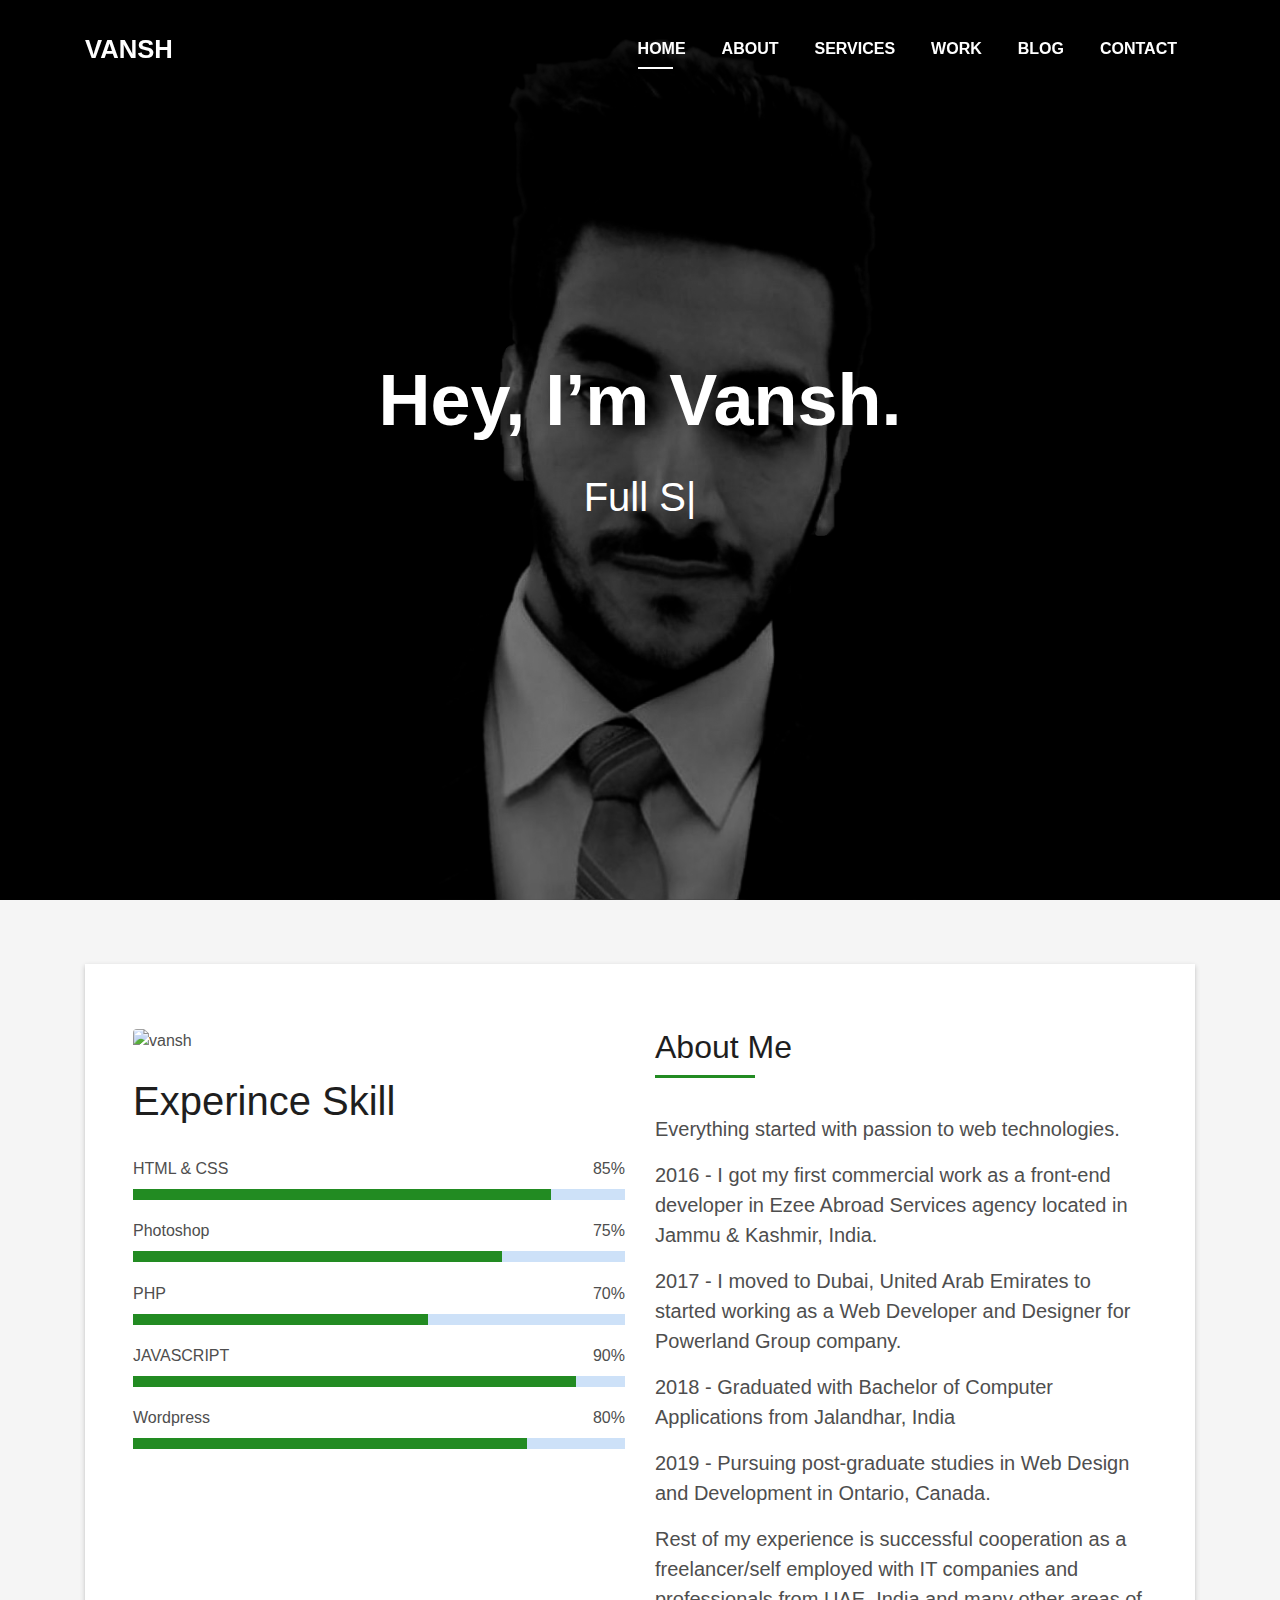
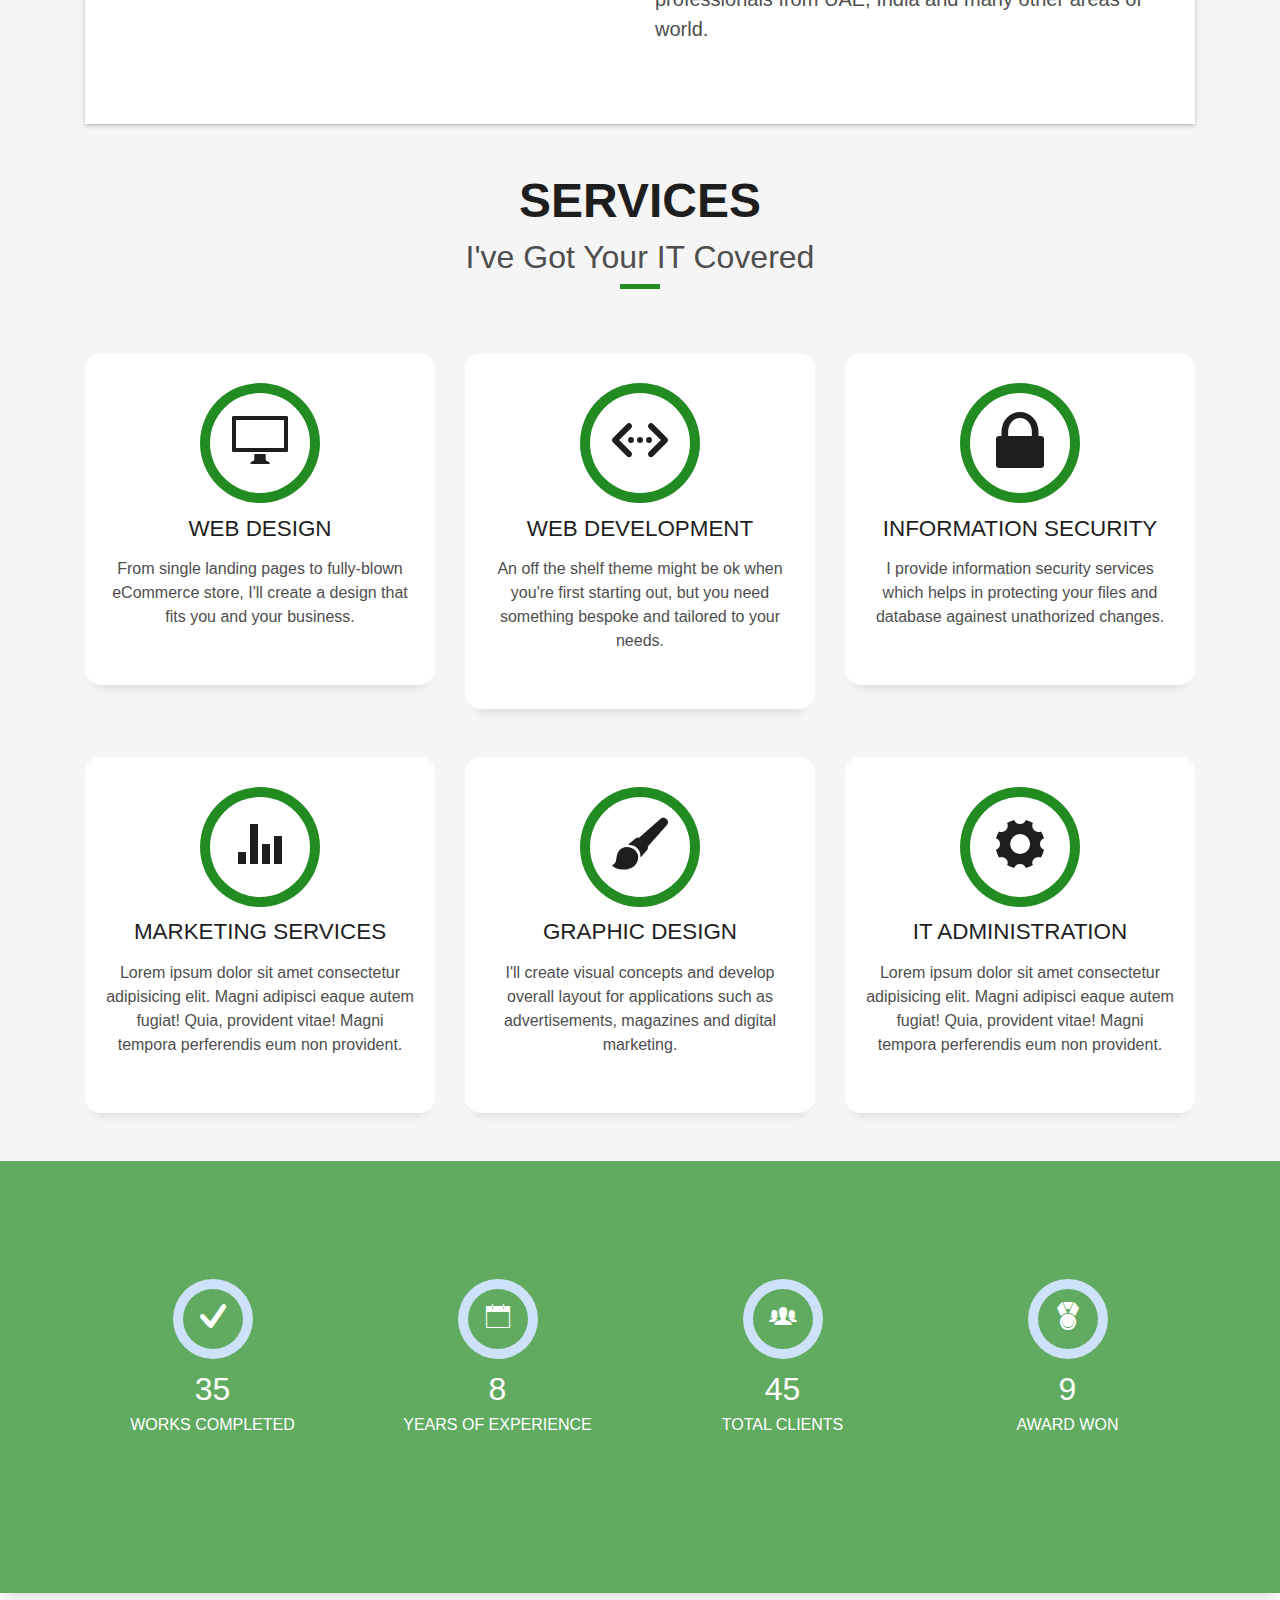
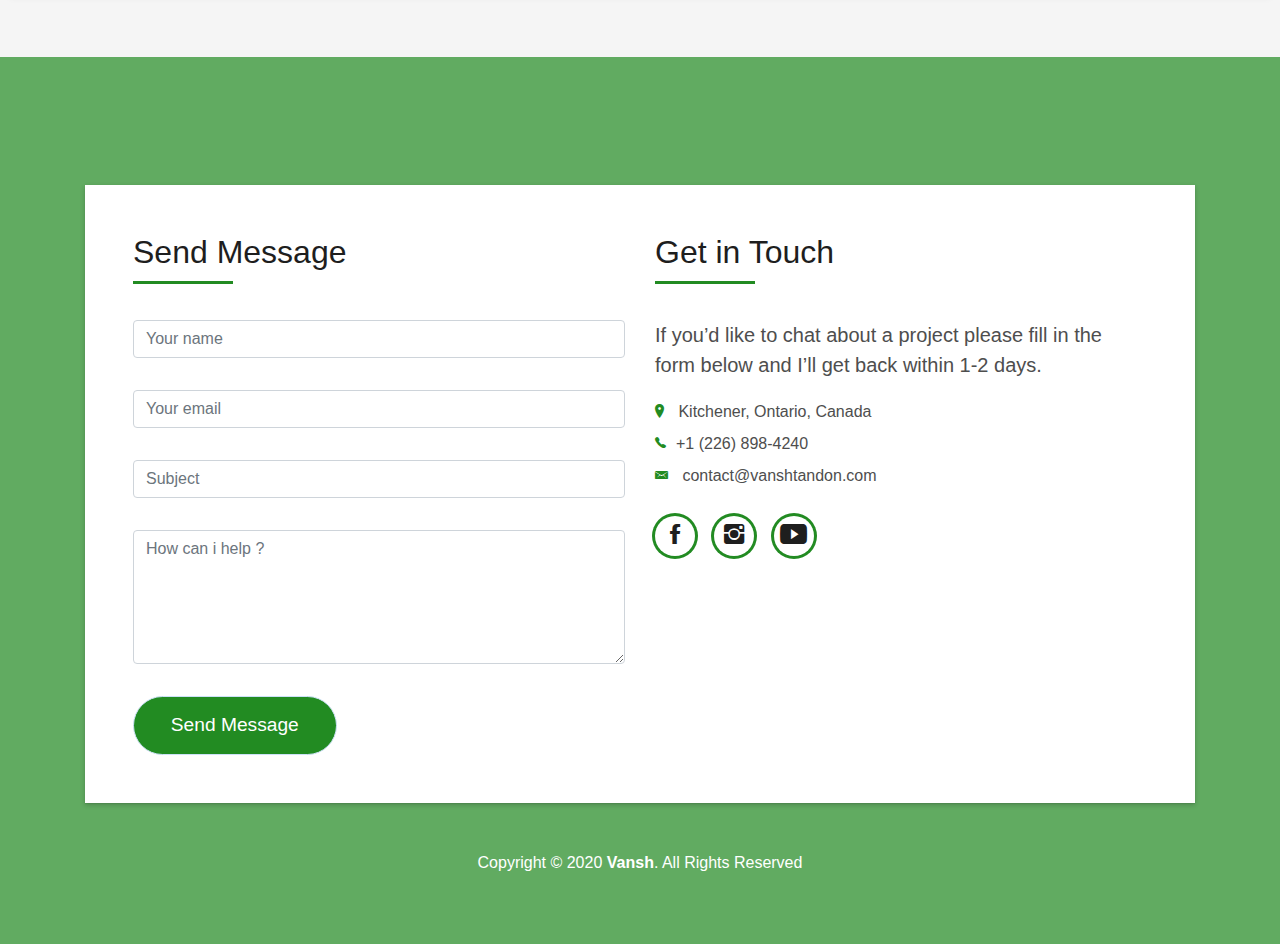
==== index.html @ 5c6cb2f4 "Update index.html" ====
<!DOCTYPE html>
<html lang="en">
<head>
    <meta charset="utf-8">
    <title>Vansh - Full Stack Web Developer</title>
    <meta content="width=device-width, initial-scale=1.0" name="viewport">
	<meta name="author" content="Vansh">
    <meta name="description" content="Official Website of Full Stack Web Developer and Designer Vansh, an IT Professional and Cyber Security Expert." />
	<meta name="keywords" content="Vansh, Web Developer, Web Designer, Digital Marketing Expert, Cyber Security Expert"/>

    <link href="img/favicon.png" rel="icon">
    <link href="img/apple-touch-icon.png" rel="apple-touch-icon">
    <link href="lib/bootstrap/css/bootstrap.min.css" rel="stylesheet">
    <link href="lib/font-awesome/css/font-awesome.min.css" rel="stylesheet">
    <link href="lib/animate/animate.min.css" rel="stylesheet">
    <link href="lib/ionicons/css/ionicons.min.css" rel="stylesheet">
    <link href="lib/owlcarousel/assets/owl.carousel.min.css" rel="stylesheet">
    <link href="lib/lightbox/css/lightbox.min.css" rel="stylesheet">
    <link href="css/style.css" rel="stylesheet">
</head>


<body id="page-top">
    <nav class="navbar navbar-b navbar-trans navbar-expand-md fixed-top" id="mainNav">
        <div class="container">
            <a class="navbar-brand js-scroll" href="#page-top">VANSH</a>
            <button class="navbar-toggler collapsed" type="button" data-toggle="collapse" data-target="#navbarDefault" aria-controls="navbarDefault" aria-expanded="false" aria-label="Toggle navigation">
                <span></span>
                <span></span>
                <span></span>
            </button>
            <div class="navbar-collapse collapse justify-content-end" id="navbarDefault">
                <ul class="navbar-nav">
                    <li class="nav-item">
                        <a class="nav-link js-scroll active" href="#home">Home</a>
                    </li>
                    <li class="nav-item">
                        <a class="nav-link js-scroll" href="#about">About</a>
                    </li>
                    <li class="nav-item">
                        <a class="nav-link js-scroll" href="#service">Services</a>
                    </li>
                    <li class="nav-item">
                        <a class="nav-link js-scroll" href="#work">Work</a>
                    </li>
                    <li class="nav-item">
                        <a class="nav-link js-scroll" href="#blog">Blog</a>
                    </li>
                    <li class="nav-item">
                        <a class="nav-link js-scroll" href="#contact">Contact</a>
                    </li>
                </ul>
            </div>
        </div>
    </nav>

    <div id="home" class="intro route bg-image" style="background-image: url(img/vansh.jpg)" alt="vansh full stack web developer">
        <div class="overlay-itro"></div>
        <div class="intro-content display-table">
            <div class="table-cell">
                <div class="container">
                    <h1 class="intro-title mb-4">Hey, I’m Vansh.</h1>
                    <p class="intro-subtitle"><span class="text-slider-items">Full Stack Web Developer, Designer,IT Professional,Cyber Security Expert</span><strong class="text-slider"></strong></p>
                </div>
            </div>
        </div>
    </div>
	
    <section id="about" class="about-mf sect-pt4 route">
        <div class="container">
            <div class="row">
                <div class="col-sm-12">
                    <div class="box-shadow-full">
                        <div class="row">
                            <div class="col-md-6">
                                <div class="skill-mf">
                                    <img src="img/vansh.jpeg" class="img-fluid rounded b-shadow-a" alt="vansh">
                                    <br><br>
                                    <h1>Experince Skill</h1><br>
                                    <span>HTML & CSS</span> <span class="pull-right">85%</span>
                                    <div class="progress">
                                        <div class="progress-bar" role="progressbar" style="width: 85%;" aria-valuenow="85" aria-valuemin="0" aria-valuemax="100"></div>
                                    </div>
                                    <span>Photoshop</span> <span class="pull-right">75%</span>
                                    <div class="progress">
                                        <div class="progress-bar" role="progressbar" style="width: 75%" aria-valuenow="75" aria-valuemin="0" aria-valuemax="100"></div>
                                    </div>
                                    <span>PHP</span> <span class="pull-right">70%</span>
                                    <div class="progress">
                                        <div class="progress-bar" role="progressbar" style="width: 60%" aria-valuenow="50" aria-valuemin="0" aria-valuemax="100"></div>
                                    </div>
                                    <span>JAVASCRIPT</span> <span class="pull-right">90%</span>
                                    <div class="progress">
                                        <div class="progress-bar" role="progressbar" style="width: 90%" aria-valuenow="90" aria-valuemin="0" aria-valuemax="100"></div>
                                    </div>
                                    <span>Wordpress</span> <span class="pull-right">80%</span>
                                    <div class="progress">
                                        <div class="progress-bar" role="progressbar" style="width: 80%;" aria-valuenow="85" aria-valuemin="0" aria-valuemax="100"></div>
                                    </div>
                                </div>
                            </div>
                            <div class="col-md-6">
                                <div class="about-me pt-4 pt-md-0">
                                    <div class="title-box-2">
                                        <h1 class="title-left">
                                            About Me
                                        </h1>
                                    </div>
                                    <p class="lead">
                                        Everything started with passion to web technologies.
                                    </p>
                                    <p class="lead">
                                        2016 - I got my first commercial work as a front-end developer in Ezee Abroad Services agency located in Jammu & Kashmir, India.
                                    </p>
                                    <p class="lead">
                                        2017 - I moved to Dubai, United Arab Emirates to started working as a Web Developer and Designer for Powerland Group company.
                                    </p>
                                    <p class="lead">
                                        2018 - Graduated with Bachelor of Computer Applications from Jalandhar, India
                                    </p>
                                    <p class="lead">
                                        2019 - Pursuing post-graduate studies in Web Design and Development in Ontario, Canada.
                                    </p>
                                    <p class="lead">
                                        Rest of my experience is successful cooperation as a freelancer/self employed with IT companies and professionals from UAE, India and many other areas of world.
                                    </p>
                                </div>
                            </div>
                        </div>
                    </div>
                </div>
            </div>
        </div>
    </section>

    <section id="service" class="services-mf route">
        <div class="container">
            <div class="row">
                <div class="col-sm-12">
                    <div class="title-box text-center">
                        <h1 class="title-a">
                            Services
                        </h1>
                        <h2 class="subtitle-a">
                            I've Got Your IT Covered
                        </h2>
                        <div class="line-mf"></div>
                    </div>
                </div>
            </div>
            <div class="row">
                <div class="col-md-4">
                    <div class="service-box">
                        <div class="service-ico">
                            <span class="ico-circle"><i class="ion-monitor"></i></span>
                        </div>
                        <div class="service-content">
                            <h1 class="s-title">Web Design</h1>
                            <p class="s-description text-center">
                                From single landing pages to fully-blown eCommerce store, I'll create a design that fits you and your business.
                            </p>
                        </div>
                    </div>
                </div>
                <div class="col-md-4">
                    <div class="service-box">
                        <div class="service-ico">
                            <span class="ico-circle"><i class="ion-code-working"></i></span>
                        </div>
                        <div class="service-content">
                            <h1 class="s-title">Web Development</h1>
                            <p class="s-description text-center">
                                An off the shelf theme might be ok when you're first starting out, but you need something bespoke and tailored to your needs.
                            </p>
                        </div>
                    </div>
                </div>
                <div class="col-md-4">
                    <div class="service-box">
                        <div class="service-ico">
                            <span class="ico-circle"><i class="ion-locked"></i></span>
                        </div>
                        <div class="service-content">
                            <h1 class="s-title">Information Security</h1>
                            <p class="s-description text-center">
                                I provide information security services which helps in
                                protecting your files and database againest unathorized changes.
                            </p>
                        </div>
                    </div>
                </div>
                <div class="col-md-4">
                    <div class="service-box">
                        <div class="service-ico">
                            <span class="ico-circle"><i class="ion-stats-bars"></i></span>
                        </div>
                        <div class="service-content">
                            <h1 class="s-title">Marketing Services</h1>
                            <p class="s-description text-center">
                                Lorem ipsum dolor sit amet consectetur adipisicing elit. Magni adipisci eaque autem fugiat! Quia,
                                provident vitae! Magni
                                tempora perferendis eum non provident.
                            </p>
                        </div>
                    </div>
                </div>
                <div class="col-md-4">
                    <div class="service-box">
                        <div class="service-ico">
                            <span class="ico-circle"><i class="ion-paintbrush"></i></span>
                        </div>
                        <div class="service-content">
                            <h1 class="s-title">Graphic Design</h1>
                            <p class="s-description text-center">
                                I'll create visual concepts and develop overall layout for applications such as advertisements, magazines and digital marketing.
                            </p>
                        </div>
                    </div>
                </div>
                <div class="col-md-4">
                    <div class="service-box">
                        <div class="service-ico">
                            <span class="ico-circle"><i class="ion-ios-gear"></i></span>
                        </div>
                        <div class="service-content">
                            <h1 class="s-title">It Administration</h1>
                            <p class="s-description text-center">
                                Lorem ipsum dolor sit amet consectetur adipisicing elit. Magni adipisci eaque autem fugiat! Quia,
                                provident vitae! Magni
                                tempora perferendis eum non provident.
                            </p>
                        </div>
                    </div>
                </div>
            </div>
        </div>
    </section>

    <div class="section-counter paralax-mf bg-image" style="background-image: url(img/counters-bg.jpg)">
        <div class="overlay-mf"></div>
        <div class="container">
            <div class="row">
                <div class="col-sm-3 col-lg-3">
                    <div class="counter-box">
                        <div class="counter-ico">
                            <span class="ico-circle"><i class="ion-checkmark-round"></i></span>
                        </div>
                        <div class="counter-num">
                            <p class="counter">35</p>
                            <span class="counter-text">WORKS COMPLETED</span>
                        </div>
                    </div>
                </div>
                <div class="col-sm-3 col-lg-3">
                    <div class="counter-box pt-4 pt-md-0">
                        <div class="counter-ico">
                            <span class="ico-circle"><i class="ion-ios-calendar-outline"></i></span>
                        </div>
                        <div class="counter-num">
                            <p class="counter">8</p>
                            <span class="counter-text">YEARS OF EXPERIENCE</span>
                        </div>
                    </div>
                </div>
                <div class="col-sm-3 col-lg-3">
                    <div class="counter-box pt-4 pt-md-0">
                        <div class="counter-ico">
                            <span class="ico-circle"><i class="ion-ios-people"></i></span>
                        </div>
                        <div class="counter-num">
                            <p class="counter">45</p>
                            <span class="counter-text">TOTAL CLIENTS</span>
                        </div>
                    </div>
                </div>
                <div class="col-sm-3 col-lg-3">
                    <div class="counter-box pt-4 pt-md-0">
                        <div class="counter-ico">
                            <span class="ico-circle"><i class="ion-ribbon-a"></i></span>
                        </div>
                        <div class="counter-num">
                            <p class="counter">9</p>
                            <span class="counter-text">AWARD WON</span>
                        </div>
                    </div>
                </div>
            </div>
        </div>
    </div>

    <section class="paralax-mf footer-paralax bg-image sect-mt4 route" style="background-image: url(img/overlay-bg.jpg)">
        <div class="overlay-mf"></div>
        <div class="container">
            <div class="row">
                <div class="col-sm-12">
                    <div class="contact-mf">
                        <div id="contact" class="box-shadow-full">
                            <div class="row">
                                <div class="col-md-6">
                                    <div class="title-box-2">
                                        <h1 class="title-left">
                                            Send Message
                                        </h1>
                                    </div>
                                    <div>
                                        <form action="contact.php" method="post" role="form" class="">
                                            <div id="sendmessage">Your message has been sent. Thank you!</div>
                                            <div id="errormessage"></div>
                                            <div class="row">
                                                <div class="col-md-12 mb-3">
                                                    <div class="form-group">
                                                        <input type="text" name="name" class="form-control" id="name" placeholder="Your name" data-rule="minlen:4" data-msg="Please enter at least 4 chars" />
                                                        <div class="validation"></div>
                                                    </div>
                                                </div>
                                                <div class="col-md-12 mb-3">
                                                    <div class="form-group">
                                                        <input type="email" class="form-control" name="email" id="email" placeholder="Your email" data-rule="email" data-msg="Please enter a valid email" />
                                                        <div class="validation"></div>
                                                    </div>
                                                </div>
                                                <div class="col-md-12 mb-3">
                                                    <div class="form-group">
                                                        <input type="text" class="form-control" name="subject" id="subject" placeholder="Subject" data-rule="minlen:4" data-msg="Please enter at least 8 chars of subject" />
                                                        <div class="validation"></div>
                                                    </div>
                                                </div>
                                                <div class="col-md-12 mb-3">
                                                    <div class="form-group">
                                                        <textarea class="form-control" name="message" rows="5" data-rule="required" data-msg="Please write something for us" placeholder="How can i help ?"></textarea>
                                                        <div class="validation"></div>
                                                    </div>
                                                </div>
                                                <div class="col-md-12">
                                                    <button type="submit" class="button button-a button-big button-rouded">Send Message</button>
                                                </div>
                                            </div>
                                        </form>
                                    </div>
                                </div>
                                <div class="col-md-6">
                                    <div class="title-box-2 pt-4 pt-md-0">
                                        <h1 class="title-left">
                                            Get in Touch
                                        </h1>
                                    </div>
                                    <div class="more-info">
                                        <p class="lead">
                                            If you’d like to chat about a project please fill in the form below and I’ll get back within 1-2 days.
                                        </p>
                                        <ul class="list-ico">
                                            <li><span class="ion-ios-location"></span> Kitchener, Ontario, Canada</li>
                                            <li><span class="ion-ios-telephone"></span>+1 (226) 898-4240</li>
                                            <li><span class="ion-email"></span> contact@vanshtandon.com</li>
                                        </ul>
                                    </div>
                                    <div class="socials">
                                        <ul>
                                            <li><a href="https://www.facebook.com/connect.vansh/"><span class="ico-circle"><i class="ion-social-facebook"></i></span></a></li>
                                            <li><a href="https://www.instagram.com/vansh.tandon/"><span class="ico-circle"><i class="ion-social-instagram"></i></span></a></li>
                                            <li><a href="https://www.youtube.com/channel/UCE0ySFG8ogj8WNNTwVmXNNg"><span class="ico-circle"><i class="ion-social-youtube"></i></span></a></li>
                                        </ul>
                                    </div>
                                </div>
                            </div>
                        </div>
                    </div>
                </div>
            </div>
        </div>
        <footer>
            <div class="container">
                <div class="row">
                    <div class="col-sm-12">
                        <div class="copyright-box">
                            <p class="copyright">Copyright &copy; 2020 <strong>Vansh</strong>. All Rights Reserved</p>
                        </div>
                    </div>
                </div>
            </div>
        </footer>
    </section>

    <a href="#" class="back-to-top"><i class="fa fa-chevron-up"></i></a>
    <div id="preloader"></div>


    <script src="lib/jquery/jquery.min.js"></script>
    <script src="lib/jquery/jquery-migrate.min.js"></script>
    <script src="lib/popper/popper.min.js"></script>
    <script src="lib/bootstrap/js/bootstrap.min.js"></script>
    <script src="lib/easing/easing.min.js"></script>
    <script src="lib/counterup/jquery.waypoints.min.js"></script>
    <script src="lib/counterup/jquery.counterup.js"></script>
    <script src="lib/owlcarousel/owl.carousel.min.js"></script>
    <script src="lib/lightbox/js/lightbox.min.js"></script>
    <script src="lib/typed/typed.min.js"></script>
    <script src="contactform/contactform.js"></script>
    <script src="js/main.js"></script>

</body>

</html>
---- css/style.css ----
/*
  Theme Name: DevFolio
  Theme URL: https://bootstrapmade.com/devfolio-bootstrap-portfolio-html-template/
  Author: BootstrapMade.com
  License: https://bootstrapmade.com/license/
*/

/*======================================
//--//-->   STYLES GENERALES
======================================*/

body {
  background-color: #f5f5f5;
  color: #4e4e4e;
}

h1,
h2,
h3,
h4,
h5,
h6 {
  color: #1e1e1e;
}

a {
  color: #1e1e1e;
  transition: all 0.5s ease-in-out;
}

a:hover {
  color: #228B22;
  text-decoration: none;
  transition: all 0.5s ease-in-out;
}

.p-r {
  position: relative;
}

.color-a {
  color: #228B22;
}

.color-d {
  color: #f5f5f5;
}

.color-text-a {
  color: #4e4e4e;
}

.box-shadow,
.paralax-mf,
.service-box,
.work-box,
.card-blog {
  box-shadow: 0 13px 8px -10px rgba(0, 0, 0, 0.1);
}

.box-shadow-a,
.button:hover {
  box-shadow: 0 0 0 4px #cde1f8;
}

.display-5 {
  font-size: 2.5rem;
  font-weight: 300;
  line-height: 1.1;
}

.display-6 {
  font-size: 2rem;
  font-weight: 300;
  line-height: 1.1;
}

.avatar {
  width: 32px;
  height: 32px;
  margin-right: 4px;
  overflow: hidden;
}

.bg-image {
  background-repeat: no-repeat;
  background-attachment: fixed;
  background-size: cover;
  background-position: center center;
}

.overlay-mf {
  background-color: #228B22;
}

.overlay-mf {
  position: absolute;
  top: 0;
  left: 0px;
  padding: 0;
  height: 100%;
  width: 100%;
  opacity: .7;
}

.paralax-mf {
  position: relative;
  padding: 8rem 0;
}

.display-table {
  width: 100%;
  height: 100%;
  display: table;
}

.table-cell {
  display: table-cell;
  vertical-align: middle;
}

/*--/ Sections /--*/

.sect-4 {
  padding: 4rem 0;
}

.sect-pt4 {
  padding-top: 4rem;
}

.sect-mt4 {
  margin-top: 4rem;
}

/*--/ Title s /--*/

.title-s {
  font-weight: 600;
  color: #1e1e1e;
  font-size: 1.1rem;
}

/*--/ Title A /--*/

.title-box {
  margin-bottom: 4rem;
}

.title-a {
  font-size: 3rem;
  font-weight: bold;
  text-transform: uppercase;
}

.subtitle-a {
  color: #4e4e4e;
}

.line-mf {
  width: 40px;
  height: 5px;
  background-color: #228B22;
  margin: 0 auto;
}

/*--/ Title Left /--*/

.title-box-2 {
  margin-bottom: 3rem;
}

.title-left {
  font-size: 2rem;
  position: relative;
}

.title-left:before {
  content: '';
  position: absolute;
  height: 3px;
  background-color: #228B22;
  width: 100px;
  bottom: -12px;
}

/*------/ Box /------*/

.box-pl2 {
  padding-left: 2rem;
}

.box-shadow-full {
  padding: 3rem 1.25rem;
  position: relative;
  background-color: #fff;
  margin-bottom: 3rem;
  z-index: 2;
  box-shadow: 0 1px 1px 0 rgba(0, 0, 0, 0.06), 0 2px 5px 0 rgba(0, 0, 0, 0.2);
}

/*------/ Socials /------*/

.socials {
  padding: 1.5rem 0;
}

.socials ul li {
  display: inline-block;
}

.socials .ico-circle {
  height: 40px;
  width: 40px;
  font-size: 1.7rem;
  border-radius: 50%;
  line-height: 1.4;
  margin: 0 15px 0 0;
  box-shadow: 0 0 0 3px #228B22;
  transition: all 500ms ease;
}

.socials .ico-circle:hover {
  background-color: #228B22;
  color: #fff;
  box-shadow: 0 0 0 3px #cde1f8;
  transition: all 500ms ease;
}

/*------/ Ul resect /------*/

.ul-resect,
.socials ul,
.list-ico,
.blog-wrapper .post-meta ul,
.box-comments .list-comments,
.widget-sidebar .list-sidebar,
.widget-tags ul {
  list-style: none;
  padding-left: 0;
  margin-bottom: 0;
}

.list-ico {
  line-height: 2;
}

.list-ico span {
  color: #228B22;
  margin-right: 10px;
}

/*------/ Ico Circle /------*/

.ico-circle {
  height: 100px;
  width: 100px;
  font-size: 2rem;
  border-radius: 50%;
  line-height: 1.55;
  margin: 0 auto;
  text-align: center;
  box-shadow: 0 0 0 10px #228B22;
  display: block;
}

/*------/ Owl Carousel /------*/

.owl-theme .owl-dots {
  text-align: center;
  margin-top: 18px;
}

.owl-theme .owl-dots .owl-dot {
  display: inline-block;
}

.owl-theme .owl-dots .owl-dot span {
  width: 18px;
  height: 7px;
  margin: 5px 5px;
  background: #cde1f8;
  border: 0px solid #cde1f8;
  display: block;
  transition: all 0.6s ease-in-out;
  cursor: pointer;
}

.owl-theme .owl-dots .owl-dot:hover span {
  background-color: #cde1f8;
}

.owl-theme .owl-dots .owl-dot.active span {
  background-color: #1B1B1B;
  width: 25px;
}

/*--/ Scrolltop s /--*/

.scrolltop-mf {
  position: relative;
  display: none;
}

.scrolltop-mf span {
  z-index: 999;
  position: fixed;
  width: 42px;
  height: 42px;
  background-color: #228B22;
  opacity: .7;
  font-size: 1.6rem;
  line-height: 1.5;
  text-align: center;
  color: #fff;
  top: auto;
  left: auto;
  right: 30px;
  bottom: 50px;
  cursor: pointer;
  border-radius: 50%;
}

/* Back to top button */

.back-to-top {
  position: fixed;
  display: none;
  background: #228B22;
  color: #fff;
  width: 44px;
  height: 44px;
  text-align: center;
  line-height: 1;
  font-size: 16px;
  border-radius: 50%;
  right: 15px;
  bottom: 15px;
  transition: background 0.5s;
  z-index: 11;
}

.back-to-top i {
  padding-top: 12px;
  color: #fff;
}

/* Prelaoder */

#preloader {
  position: fixed;
  top: 0;
  left: 0;
  right: 0;
  bottom: 0;
  z-index: 9999;
  overflow: hidden;
  background: #fff;
}

#preloader:before {
  content: "";
  position: fixed;
  top: calc(50% - 30px);
  left: calc(50% - 30px);
  border: 6px solid #f2f2f2;
  border-top: 6px solid #228B22;
  border-radius: 50%;
  width: 60px;
  height: 60px;
  -webkit-animation: animate-preloader 1s linear infinite;
  animation: animate-preloader 1s linear infinite;
}

@-webkit-keyframes animate-preloader {
  0% {
    -webkit-transform: rotate(0deg);
    transform: rotate(0deg);
  }

  100% {
    -webkit-transform: rotate(360deg);
    transform: rotate(360deg);
  }
}

@keyframes animate-preloader {
  0% {
    -webkit-transform: rotate(0deg);
    transform: rotate(0deg);
  }

  100% {
    -webkit-transform: rotate(360deg);
    transform: rotate(360deg);
  }
}

/*======================================
//--//-->   NAVBAR
======================================*/

.navbar-b {
  transition: all .5s ease-in-out;
  background-color: transparent;
  padding-top: 1.563rem;
  padding-bottom: 1.563rem;
}

.navbar-b.navbar-reduce {
  box-shadow: 0px 6px 9px 0px rgba(0, 0, 0, 0.06);
}

.navbar-b.navbar-trans .nav-item,
.navbar-b.navbar-reduce .nav-item {
  position: relative;
  padding-right: 10px;
  padding-left: 0;
}

.navbar-b.navbar-trans .nav-link,
.navbar-b.navbar-reduce .nav-link {
  color: #fff;
  text-transform: uppercase;
  font-weight: 600;
}

.navbar-b.navbar-trans .nav-link:before,
.navbar-b.navbar-reduce .nav-link:before {
  content: '';
  position: absolute;
  margin-left: 0px;
  width: 0%;
  bottom: 0;
  left: 0;
  height: 2px;
  transition: all 500ms ease;
}

.navbar-b.navbar-trans .nav-link:hover,
.navbar-b.navbar-reduce .nav-link:hover {
  color: #1B1B1B;
}

.navbar-b.navbar-trans .nav-link:hover:before,
.navbar-b.navbar-reduce .nav-link:hover:before {
  width: 35px;
}

.navbar-b.navbar-trans .show > .nav-link:before,
.navbar-b.navbar-trans .active > .nav-link:before,
.navbar-b.navbar-trans .nav-link.show:before,
.navbar-b.navbar-trans .nav-link.active:before,
.navbar-b.navbar-reduce .show > .nav-link:before,
.navbar-b.navbar-reduce .active > .nav-link:before,
.navbar-b.navbar-reduce .nav-link.show:before,
.navbar-b.navbar-reduce .nav-link.active:before {
  width: 35px;
}

.navbar-b.navbar-trans .nav-link:before {
  background-color: #fff;
}

.navbar-b.navbar-trans .nav-link:hover {
  color: #fff;
}

.navbar-b.navbar-trans .show > .nav-link,
.navbar-b.navbar-trans .active > .nav-link,
.navbar-b.navbar-trans .nav-link.show,
.navbar-b.navbar-trans .nav-link.active {
  color: #fff;
}

.navbar-b.navbar-reduce {
  transition: all .5s ease-in-out;
  background-color: #fff;
  padding-top: 15px;
  padding-bottom: 15px;
}

.navbar-b.navbar-reduce .nav-link {
  color: #228B22;
}

.navbar-b.navbar-reduce .nav-link:before {
  background-color: #228B22;
}

.navbar-b.navbar-reduce .nav-link:hover {
  color: #228B22;
}

.navbar-b.navbar-reduce .show > .nav-link,
.navbar-b.navbar-reduce .active > .nav-link,
.navbar-b.navbar-reduce .nav-link.show,
.navbar-b.navbar-reduce .nav-link.active {
  color: #228B22;
}

.navbar-b.navbar-reduce .navbar-brand {
  color: #228B22;
}

.navbar-b.navbar-reduce .navbar-toggler span {
  background-color: #1B1B1B;
}

.navbar-b .navbar-brand {
  color: #fff;
  font-size: 1.6rem;
  font-weight: 600;
}

.navbar-b .navbar-nav .dropdown-item.show .dropdown-menu,
.navbar-b .dropdown.show .dropdown-menu,
.navbar-b .dropdown-btn.show .dropdown-menu {
  -webkit-transform: translate3d(0px, 0px, 0px);
  transform: translate3d(0px, 0px, 0px);
  visibility: visible !important;
}

.navbar-b .dropdown-menu {
  margin: 1.12rem 0 0;
  border-radius: 0;
}

.navbar-b .dropdown-menu .dropdown-item {
  padding: .7rem 1.7rem;
  transition: all 500ms ease;
}

.navbar-b .dropdown-menu .dropdown-item:hover {
  background-color: #228B22;
  color: #fff;
  transition: all 500ms ease;
}

.navbar-b .dropdown-menu .dropdown-item.active {
  background-color: #228B22;
}

/*--/ Hamburger Navbar /--*/

.navbar-toggler {
  position: relative;
}

.navbar-toggler:focus,
.navbar-toggler:active {
  outline: 0;
}

.navbar-toggler span {
  display: block;
  background-color: #fff;
  height: 3px;
  width: 25px;
  margin-top: 4px;
  margin-bottom: 4px;
  -webkit-transform: rotate(0deg);
  transform: rotate(0deg);
  left: 0;
  opacity: 1;
}

.navbar-toggler span:nth-child(1),
.navbar-toggler span:nth-child(3) {
  transition: -webkit-transform .35s ease-in-out;
  transition: transform .35s ease-in-out;
  transition: transform .35s ease-in-out, -webkit-transform .35s ease-in-out;
}

.navbar-toggler:not(.collapsed) span:nth-child(1) {
  position: absolute;
  left: 12px;
  top: 10px;
  -webkit-transform: rotate(135deg);
  transform: rotate(135deg);
  opacity: 0.9;
}

.navbar-toggler:not(.collapsed) span:nth-child(2) {
  height: 12px;
  visibility: hidden;
  background-color: transparent;
}

.navbar-toggler:not(.collapsed) span:nth-child(3) {
  position: absolute;
  left: 12px;
  top: 10px;
  -webkit-transform: rotate(-135deg);
  transform: rotate(-135deg);
  opacity: 0.9;
}

/*======================================
//--//-->   INTRO
======================================*/

.intro {
  height: 100vh;
  position: relative;
  color: #fff;
}

.intro .intro-content {
  text-align: center;
  position: absolute;
}

.intro .overlay-itro {
  background-color: rgba(0, 0, 0, 0.6);
  position: absolute;
  top: 0;
  left: 0px;
  padding: 0;
  height: 100%;
  width: 100%;
  opacity: .9;
}

.intro .intro-title {
  color: #fff;
  font-weight: 600;
  font-size: 3rem;
}

.intro .intro-subtitle {
  font-size: 1.5rem;
  font-weight: 300;
}

.intro .text-slider-items {
  display: none;
}

.intro-single {
  height: 350px;
}

.intro-single .intro-content {
  margin-top: 30px;
}

.intro-single .intro-title {
  text-transform: uppercase;
  font-size: 3rem;
}

.intro-single .breadcrumb {
  background-color: transparent;
  color: #228B22;
}

.intro-single .breadcrumb .breadcrumb-item:before {
  color: #cde1f8;
}

.intro-single .breadcrumb .breadcrumb-item.active {
  color: #cde1f8;
}

.intro-single .breadcrumb a {
  color: #fff;
}

/*======================================
//--//-->   ABOUT
======================================*/

.about-mf .box-shadow-full {
  padding-top: 4rem;
  padding-bottom: 4rem;
}

.about-mf .about-img {
  margin-bottom: 2rem;
}

.about-mf .about-img img {
  margin-left: 10px;
}

.skill-mf span {
  color: #4e4e4e;
}

.skill-mf .progress {
  background-color: #cde1f8;
  margin: .5rem 0 1.2rem 0;
  border-radius: 0;
  height: .7rem;
}

.skill-mf .progress .progress-bar {
  height: .7rem;
  background-color: #228B22;
}

/*======================================
//--//-->   SERVICES
======================================*/

.service-box {
  background-color: #fff;
  padding: 2.5rem 1.3rem;
  border-radius: 1rem;
  margin-bottom: 3rem;
}

.service-box:hover .ico-circle {
  transition: all 500ms ease;
  color: #fff;
  background-color: #228B22;
  box-shadow: 0 0 0 10px #cde1f8;
}

.service-box .service-ico {
  margin-bottom: 1rem;
  color: #1e1e1e;
}

.service-box .ico-circle {
  transition: all 500ms ease;
  font-size: 4rem;
}

.service-box .s-title {
  font-size: 1.4rem;
  text-transform: uppercase;
  text-align: center;
  padding: .4rem 0;
}

.service-box .s-description {
  color: #4e4e4e;
}

/*======================================
//--//-->   COUNTER
======================================*/

.counter-box {
  color: #fff;
  text-align: center;
}

.counter-ico {
  margin-bottom: 1rem;
}

.counter-ico .ico-circle {
  height: 60px;
  width: 60px;
  line-height: 1.8;
  box-shadow: 0 0 0 10px #cde1f8;
}

.counter-num .counter {
  font-size: 2rem;
  margin-bottom: 0;
}

/*======================================
//--//-->   PORTFOLIO
======================================*/

.work-box {
  margin-bottom: 3rem;
  -webkit-backface-visibility: hidden;
  backface-visibility: hidden;
  background-color: #fff;
}

.work-box:hover img {
  -webkit-transform: scale(1.3);
  transform: scale(1.3);
}

.work-img {
  display: block;
  overflow: hidden;
}

.work-img img {
  transition: all 1s;
}

.work-content {
  padding: 2rem 3% 1rem 4%;
}

.work-content .w-more {
  color: #4e4e4e;
  font-size: .8rem;
}

.work-content .w-more .w-ctegory {
  color: #228B22;
}

.work-content .w-like {
  font-size: 2.5rem;
  color: #228B22;
  float: right;
}

.work-content .w-like a {
  color: #228B22;
}

.work-content .w-like .num-like {
  font-size: .7rem;
}

.w-title {
  font-size: 1.2rem;
}

/*======================================
//--//-->   TESTIMONIALS
======================================*/

.testimonials .owl-carousel .owl-item img {
  width: auto;
}

.testimonial-box {
  color: #fff;
  text-align: center;
}

.testimonial-box .author-test {
  margin-top: 1rem;
}

.testimonial-box .author-test img {
  margin: 0 auto;
}

.testimonial-box .author {
  color: #fff;
  text-transform: uppercase;
  font-weight: 600;
  margin: 1rem 0;
  display: block;
  font-size: 1.4rem;
}

.testimonial-box .comit {
  font-size: 2rem;
  color: #228B22;
  background-color: #fff;
  width: 52px;
  height: 52px;
  display: block;
  margin: 0 auto;
  border-radius: 50%;
  line-height: 1.6;
}

/*======================================
//--//-->   BLOG
======================================*/

.card-blog .card-body {
  position: relative;
}

.card-blog .card-category-box {
  position: absolute;
  text-align: center;
  top: -16px;
  left: 15px;
  right: 15px;
  line-height: 25px;
  overflow: hidden;
}

.card-blog .card-category {
  display: inline-block;
  color: #fff;
  padding: 0 15px 5px;
  overflow: hidden;
  background-color: #228B22;
  border-radius: 4px;
}

.card-blog .card-category .category {
  color: #fff;
  display: inline-block;
  text-transform: uppercase;
  font-size: .7rem;
  letter-spacing: .1px;
  margin-bottom: 0;
}

.card-blog .card-title {
  font-size: 1.3rem;
  margin-top: .6rem;
}

.card-blog .card-description {
  color: #4e4e4e;
}

.card-blog .post-author {
  display: inline-block;
}

.card-blog .post-date {
  color: #4e4e4e;
  display: inline-block;
  float: right;
}

/*======================================
//--//-->   BLOG-SINGLE
======================================*/

.post-box,
.form-comments,
.box-comments,
.widget-sidebar {
  padding: 2rem;
  background-color: #fff;
  margin-bottom: 3rem;
}

.blog-wrapper .article-title {
  font-size: 1.5rem;
}

.blog-wrapper .post-meta {
  margin: 1rem 0;
}

.blog-wrapper .post-meta ul {
  border-left: 4px solid #228B22;
  margin-top: 1rem;
}

.blog-wrapper .post-meta ul li {
  display: inline-block;
  margin-left: 15px;
}

.blog-wrapper .post-meta ul a {
  color: #228B22;
}

.blog-wrapper .post-meta ul span {
  color: #1e1e1e;
}

.blog-wrapper .blockquote {
  border-left: 4px solid #228B22;
  padding: 18px;
  font-style: italic;
}

/*------/ Comments /------*/

.box-comments .list-comments li {
  padding-bottom: 40px;
}

.box-comments .list-comments .comment-avatar {
  display: table-cell;
  vertical-align: top;
}

.box-comments .list-comments .comment-avatar img {
  width: 80px;
  height: 80px;
}

.box-comments .list-comments .comment-author {
  font-size: 1.3rem;
}

.box-comments .list-comments .comment-details {
  display: table-cell;
  vertical-align: top;
  padding-left: 25px;
}

.box-comments .list-comments a {
  color: #228B22;
}

.box-comments .list-comments span {
  color: #1e1e1e;
  font-style: italic;
}

.box-comments .comment-children {
  margin-left: 40px;
}

/*------/ Sidebar /------*/

.widget-sidebar .sidebar-title {
  font-size: 1.6rem;
  font-weight: 600;
  border-left: 5px solid #228B22;
  padding-left: 15px;
  text-transform: uppercase;
  margin-bottom: 1.5rem;
}

.widget-sidebar .list-sidebar li {
  position: relative;
  padding: 6px 0 6px 24px;
}

.widget-sidebar .list-sidebar li:before {
  position: absolute;
  content: "";
  width: 10px;
  height: 1px;
  left: 0;
  background-color: #228B22;
  top: 20px;
}

.sidebar-search input {
  background-color: #fff;
  border-radius: 0;
  transition: all 0.5s ease-in-out;
}

.sidebar-search .btn-search {
  background-color: #228B22;
  border-color: #228B22;
  border-radius: 0;
  padding-left: 20px;
  padding-right: 20px;
}

.widget-tags ul li {
  display: inline-block;
  background-color: #228B22;
  padding: .2rem .6rem;
  margin-bottom: .5rem;
  border-radius: 15px;
}

.widget-tags ul li a {
  color: #fff;
}

/*======================================
//--//-->   CONTACT
======================================*/

.footer-paralax {
  padding: 4rem 0 0 0;
}

.contact-mf {
  margin-top: 4rem;
}

/*======================================
//--//-->   FOOTER
======================================*/

footer {
  text-align: center;
  color: #fff;
  padding-bottom: 4rem;
}

footer .copyright {
  margin-bottom: .3rem;
}

footer .credits {
  margin-bottom: 0;
}

footer .credits a {
  color: #fff;
}

/*======================================
//--//-->   CONtaCT FORM
======================================*/

#sendmessage {
  color: #228B22;
  border: 1px solid #228B22;
  display: none;
  text-align: center;
  padding: 15px;
  font-weight: 600;
  margin-bottom: 15px;
}

#errormessage {
  color: red;
  display: none;
  border: 1px solid red;
  text-align: center;
  padding: 15px;
  font-weight: 600;
  margin-bottom: 15px;
}

#sendmessage.show,
#errormessage.show,
.show {
  display: block;
}

.validation {
  color: red;
  display: none;
  margin: 0 0 20px;
  font-weight: 400;
  font-size: 13px;
}

/*======================================
//--//-->   BUTTON
======================================*/

.button {
  display: inline-block;
  padding: .3rem .6rem;
  text-align: center;
  vertical-align: middle;
  -webkit-user-select: none;
  -moz-user-select: none;
  -ms-user-select: none;
  user-select: none;
  font-size: 1rem;
  border-radius: .3rem;
  border: 1px solid transparent;
  transition: all 500ms ease;
  cursor: pointer;
}

.button:focus {
  outline: 0;
}

.button:hover {
  background-color: #0062d3;
  color: #fff;
  transition: all 500ms ease;
}

.button-a {
  background-color: #228B22;
  color: #fff;
  border-color: #cde1f8;
}

.button-big {
  padding: .9rem 2.3rem;
  font-size: 1.2rem;
}

.button-rouded {
  border-radius: 5rem;
}

.btn-lg {
  padding: .5rem 1rem;
  font-size: 1.25rem;
  line-height: 1.5;
  border-radius: .3rem;
}

@media (min-width: 577px) {
  .counter-box {
    margin-bottom: 1.8rem;
  }
}

@media (min-width: 767px) {
  .about-mf .box-pl2 {
    margin-top: 3rem;
    padding-left: 0rem;
  }

  .card-blog {
    margin-bottom: 3rem;
  }

  .contact-mf .box-pl2 {
    margin-top: 3rem;
    padding-left: 0rem;
  }
}

@media (min-width: 768px) {
  .box-shadow-full {
    padding: 3rem;
  }

  .navbar-b.navbar-trans .nav-item,
  .navbar-b.navbar-reduce .nav-item {
    padding-left: 10px;
  }

  .navbar-b.navbar-trans .nav-link:before,
  .navbar-b.navbar-reduce .nav-link:before {
    margin-left: 18px;
  }

  .intro .intro-title {
    font-size: 4.5rem;
  }

  .intro .intro-subtitle {
    font-size: 2.5rem;
  }

  .intro-single .intro-title {
    font-size: 3.5rem;
  }

  .testimonial-box .description {
    padding: 0 5rem;
  }

  .post-box,
  .form-comments,
  .box-comments,
  .widget-sidebar {
    padding: 3rem;
  }

  .blog-wrapper .article-title {
    font-size: 1.9rem;
  }

  .box-comments .list-comments .comment-author {
    font-size: 1.5rem;
  }
}

@media (min-width: 992px) {
  .testimonial-box .description {
    padding: 0 8rem;
  }
}

@media (min-width: 1200px) {
  .testimonial-box .description {
    padding: 0 13rem;
  }
}

@media (max-width: 768px) {
  .back-to-top {
    bottom: 15px;
  }
}
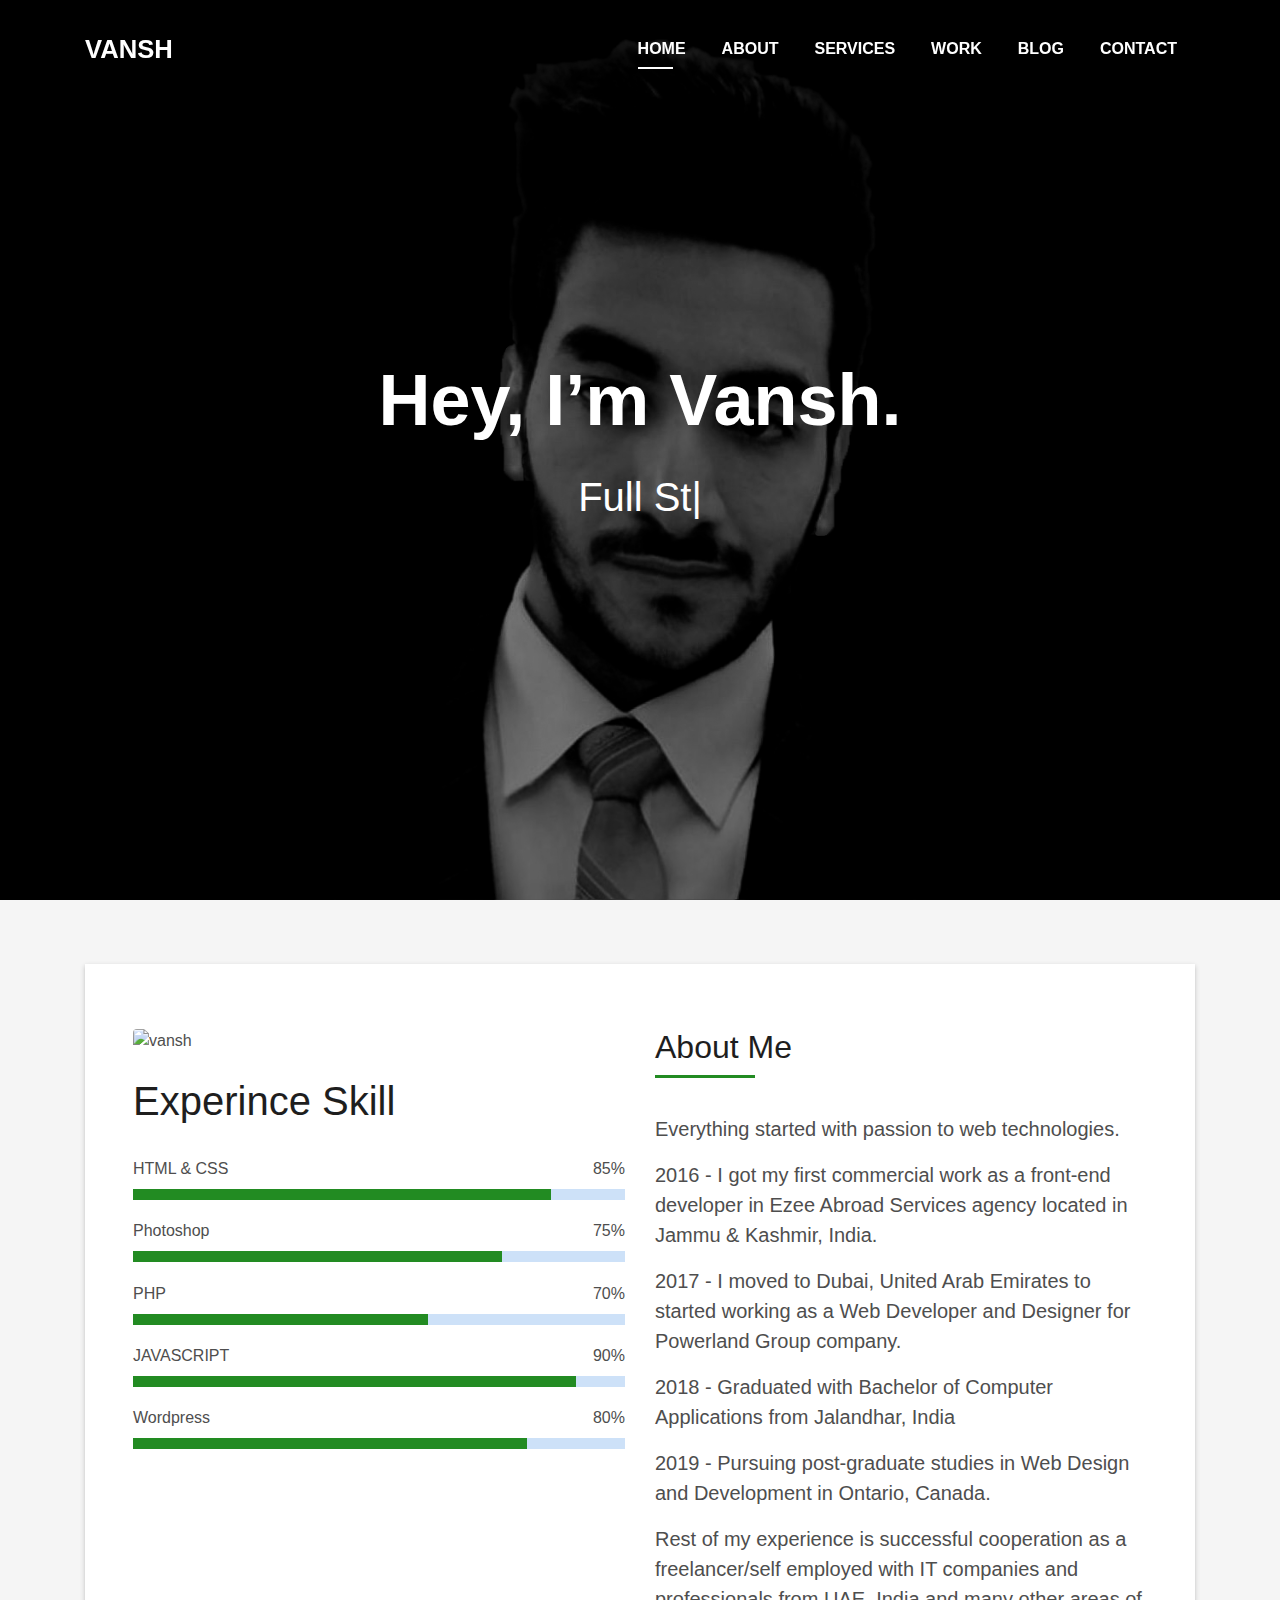
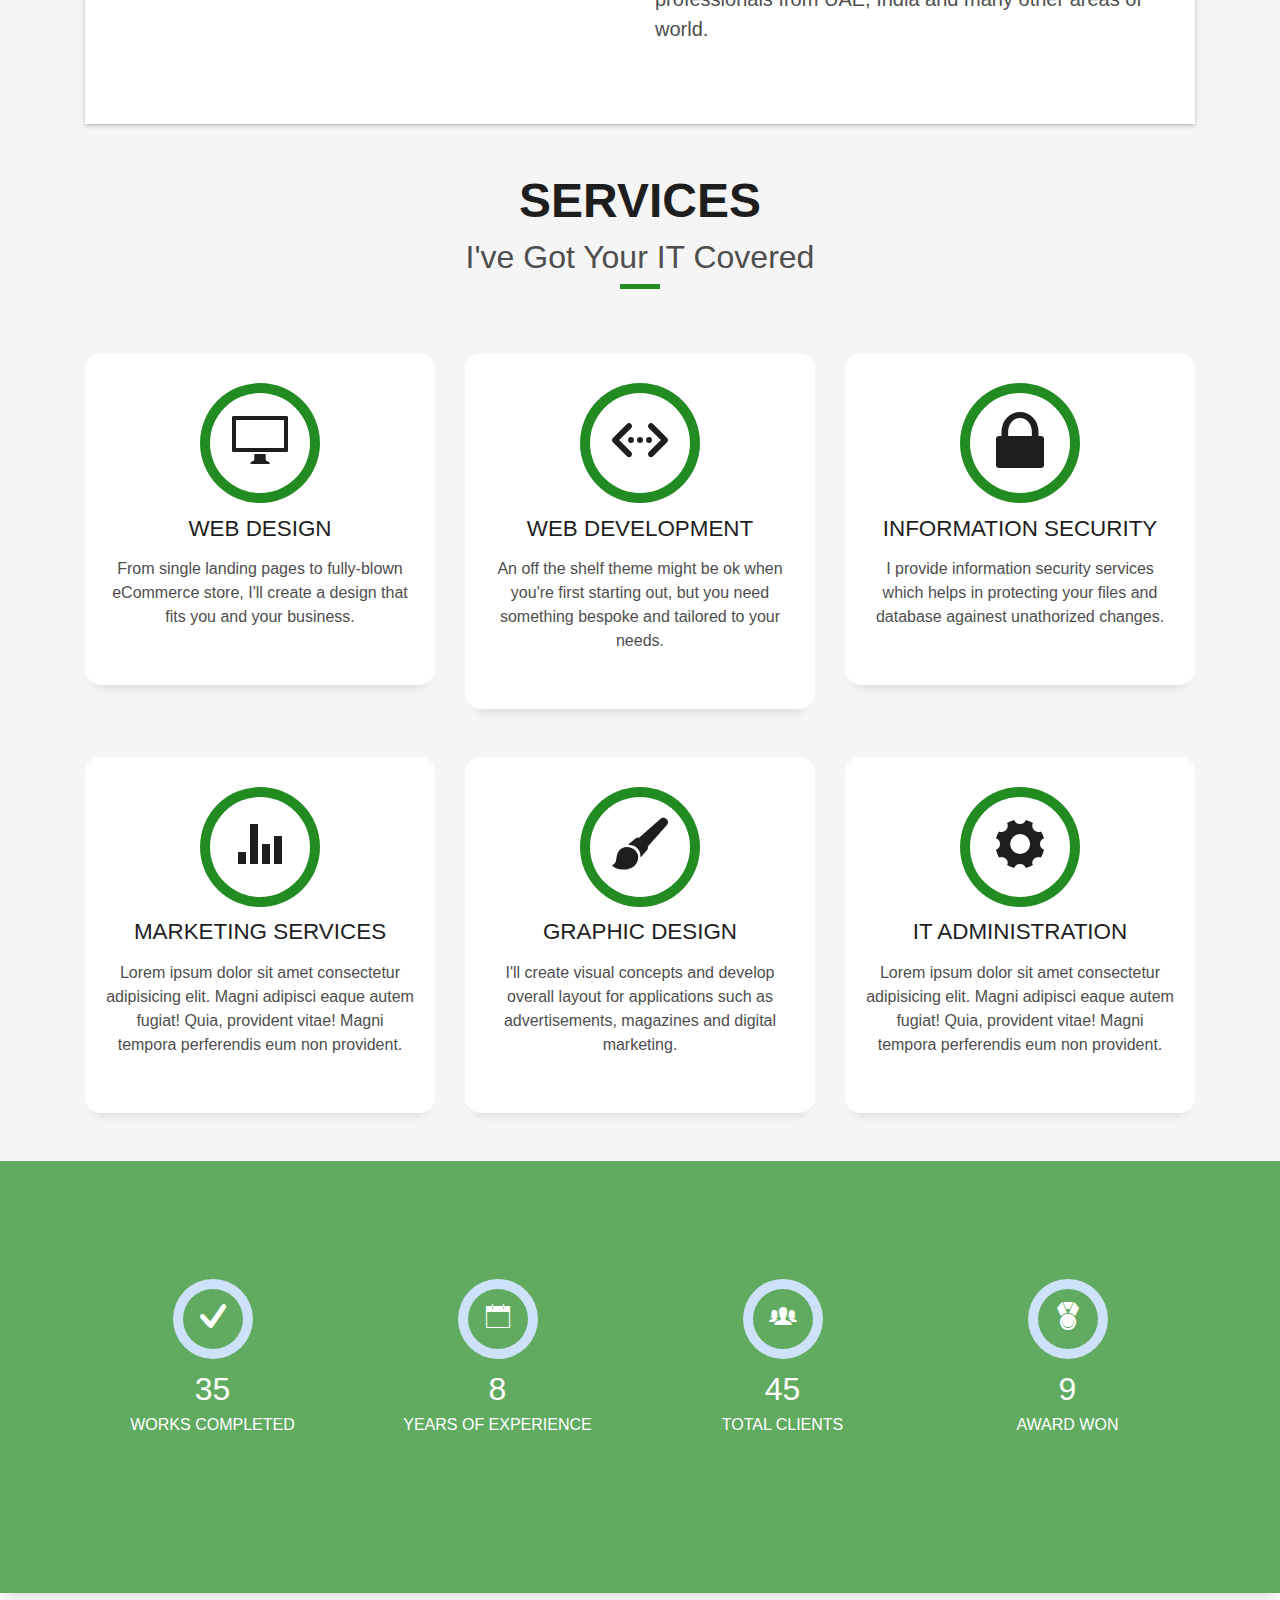
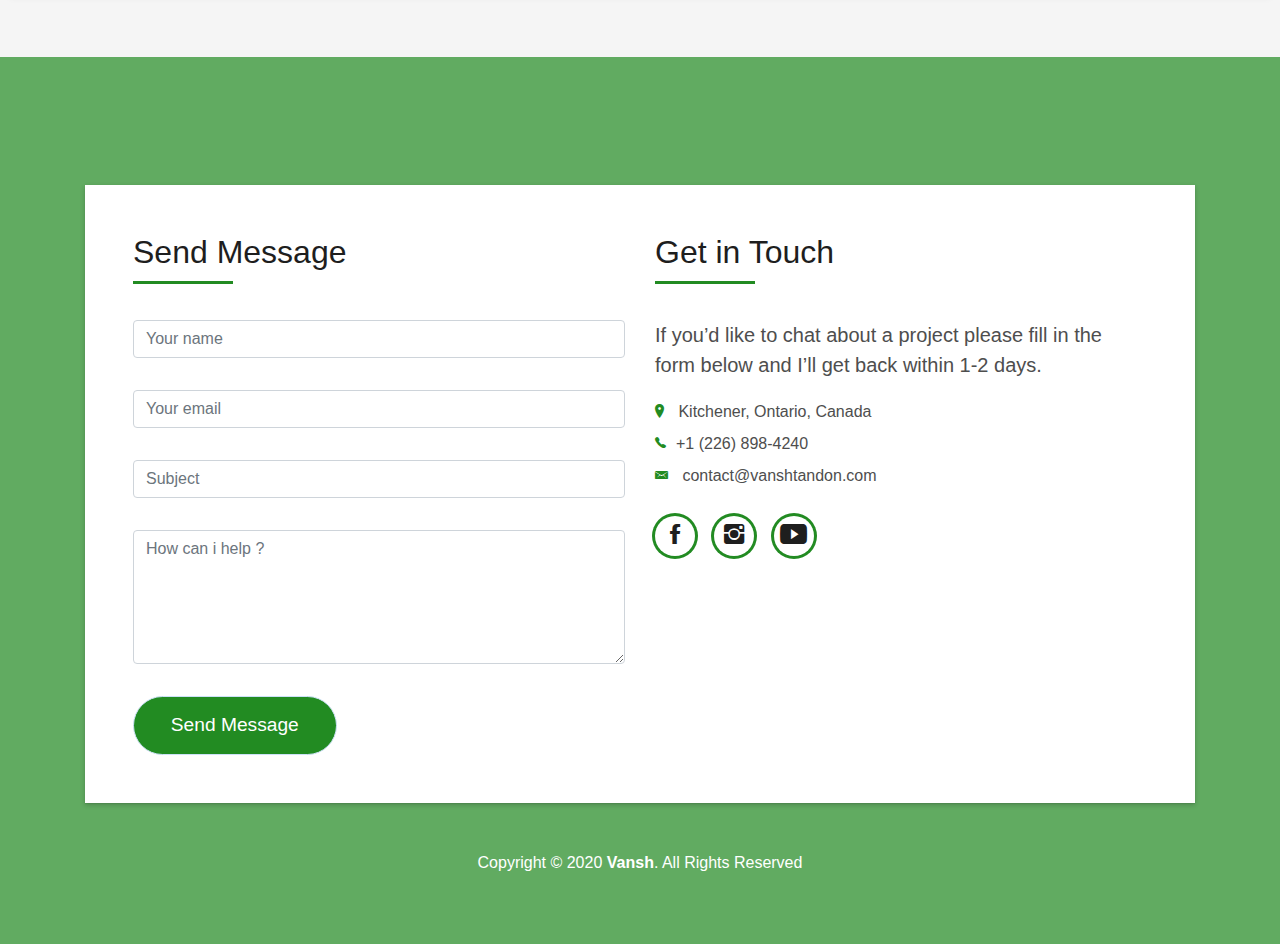
==== commit d4dab1f9: "changes" ====
--- a/index.html
+++ b/index.html
@@ -236,7 +236,7 @@
         </div>
     </section>
 
-    <div class="section-counter paralax-mf bg-image" style="background-image: url(img/counters-bg.jpg)">
+    <div class="section-counter paralax-mf bg-image" style="background-image: url(img/overlay_work_background.jpg)" alt="work completed background image">
         <div class="overlay-mf"></div>
         <div class="container">
             <div class="row">
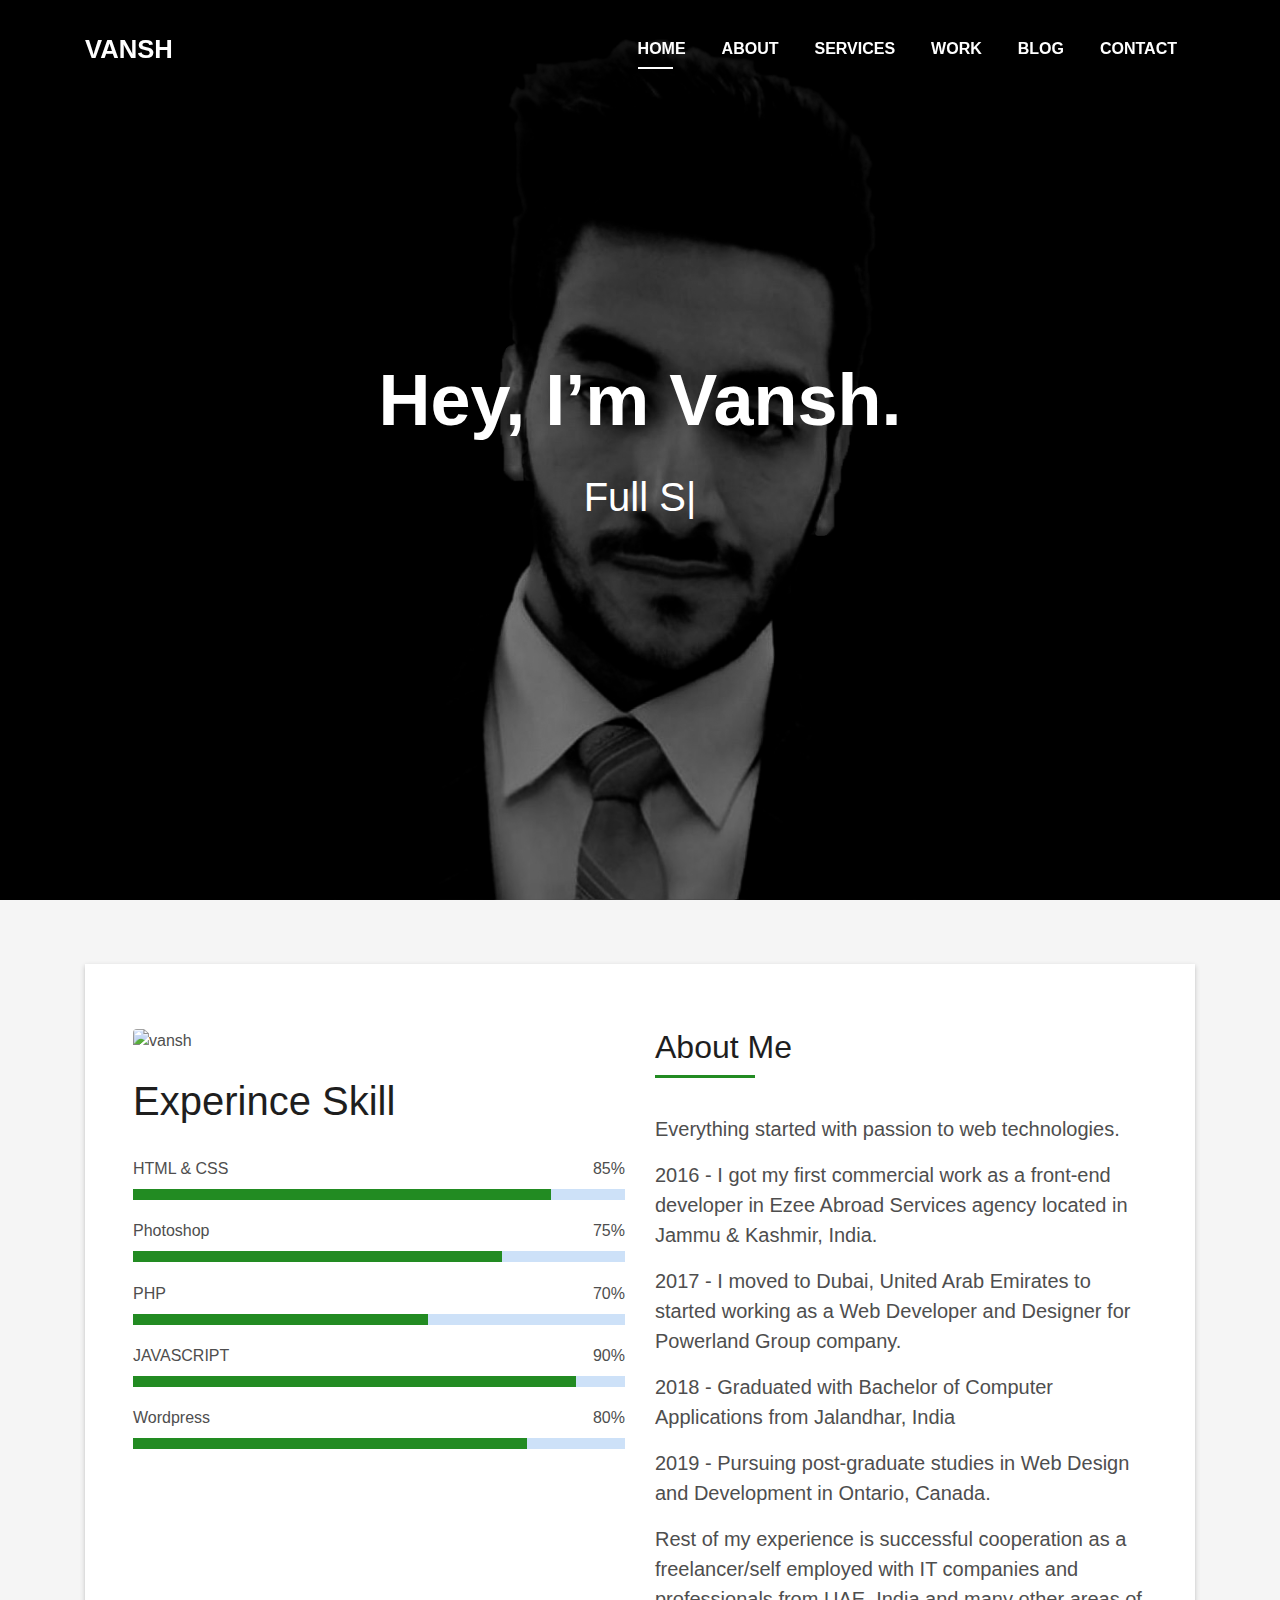
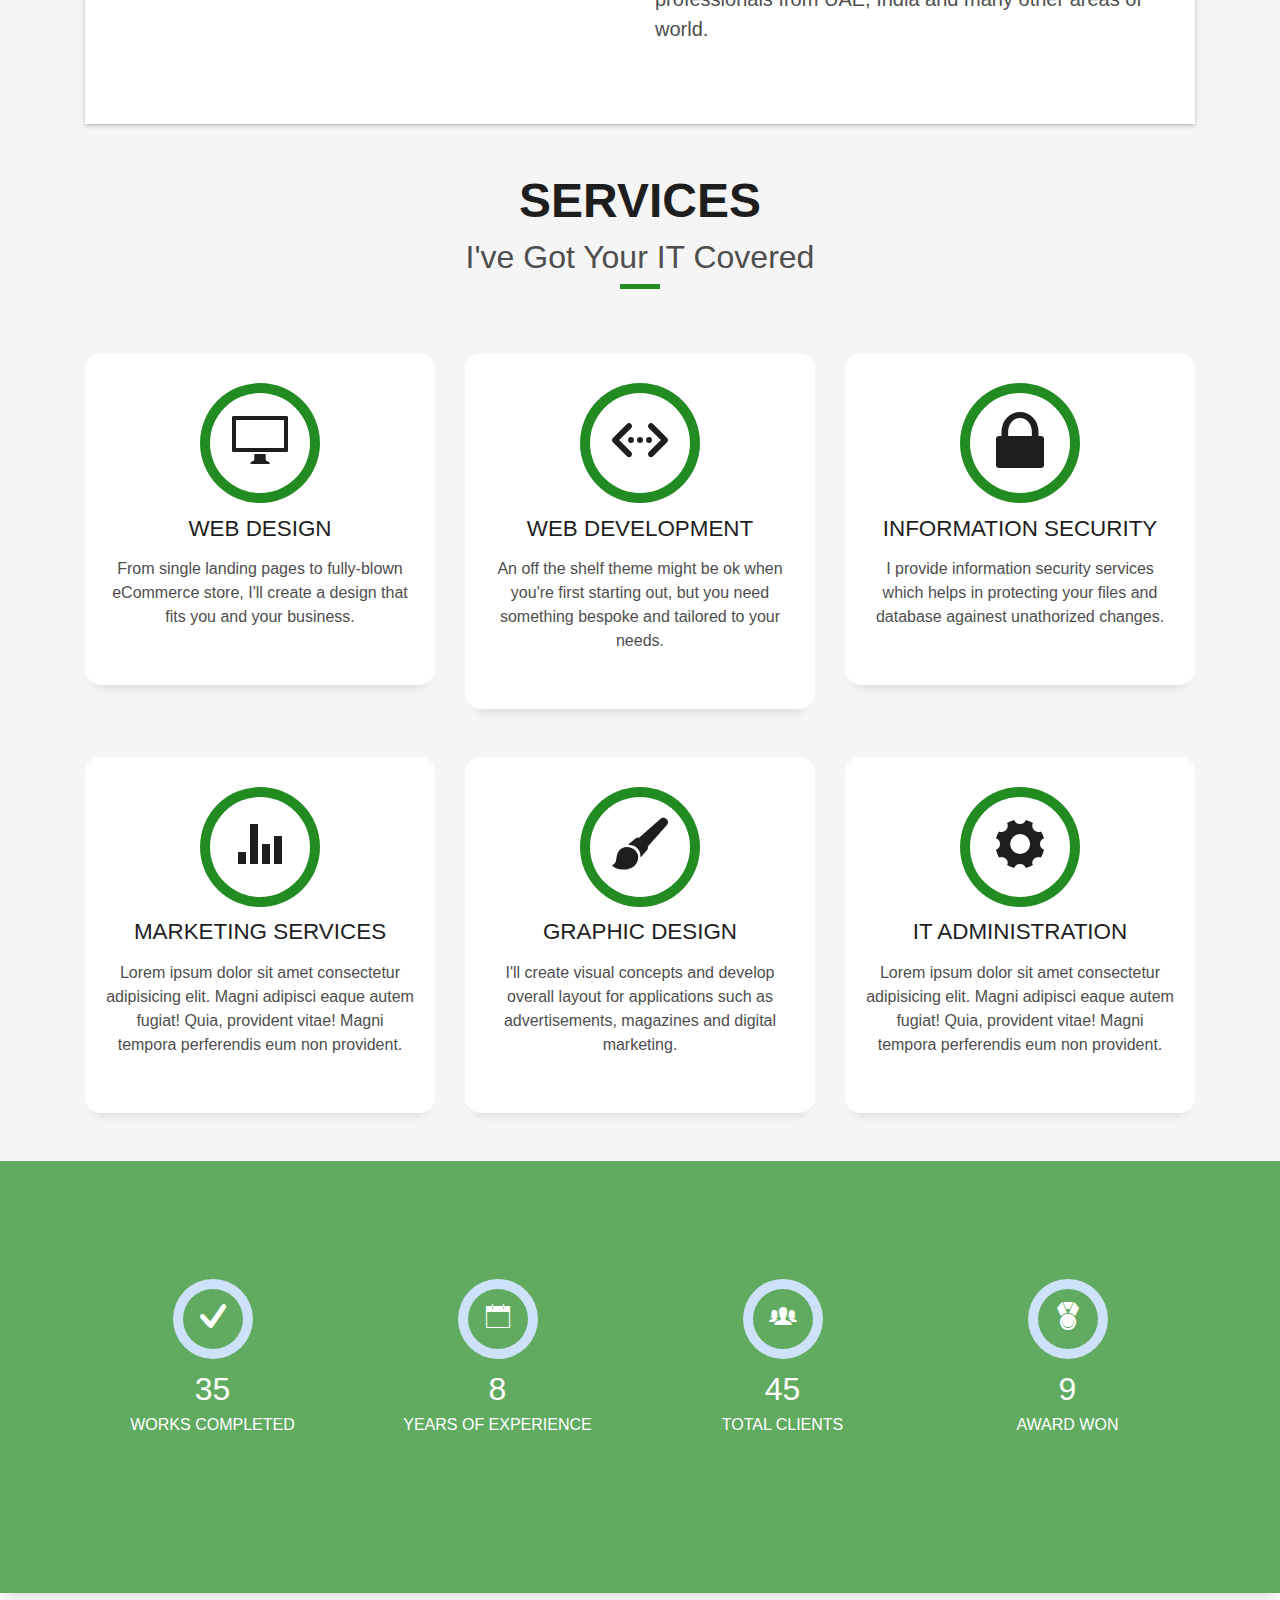
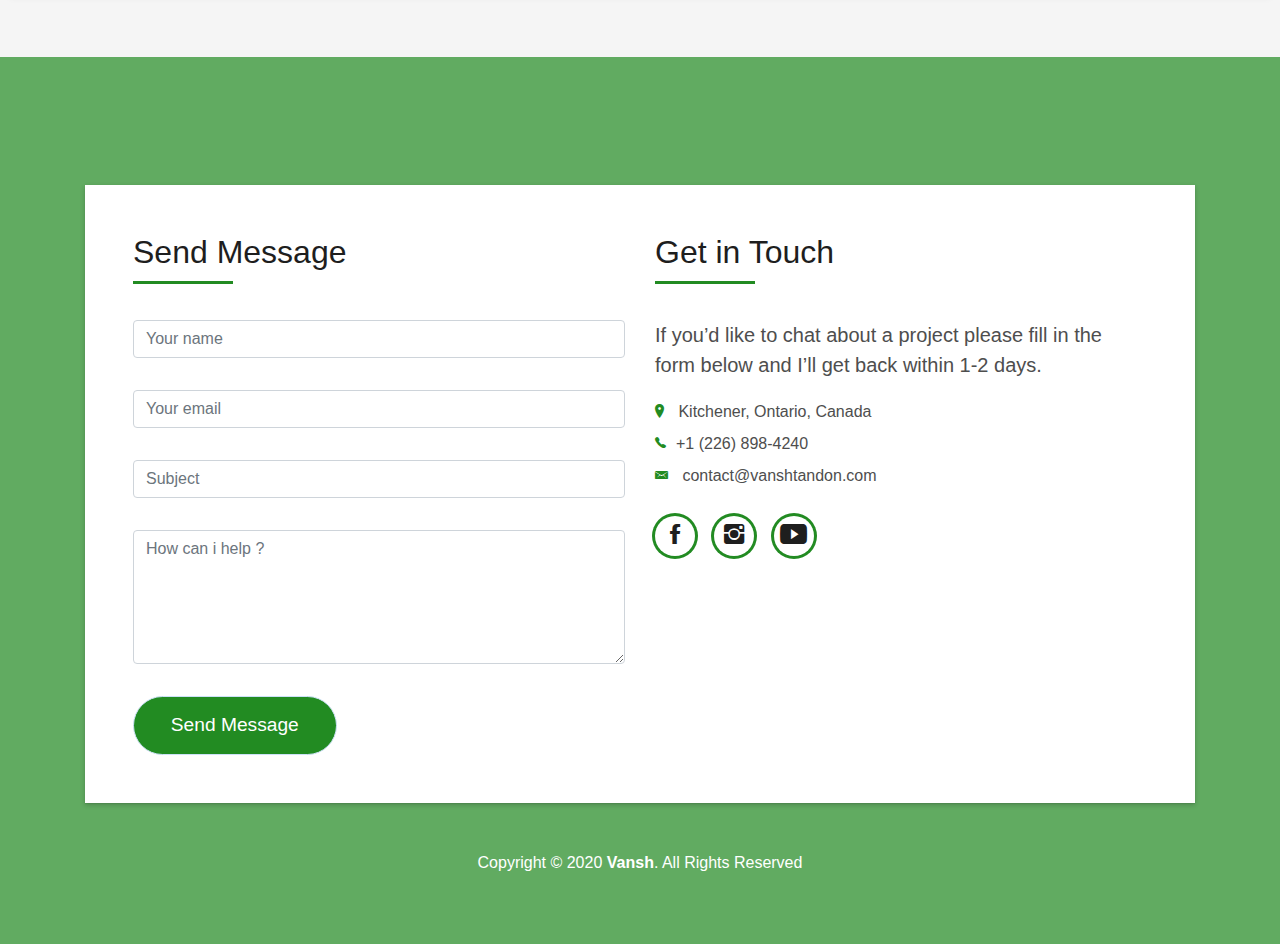
==== commit 098ee5c8: "Update index.html" ====
--- a/index.html
+++ b/index.html
@@ -288,7 +288,7 @@
         </div>
     </div>
 
-    <section class="paralax-mf footer-paralax bg-image sect-mt4 route" style="background-image: url(img/overlay-bg.jpg)">
+    <section class="paralax-mf footer-paralax bg-image sect-mt4 route" style="background-image: url(img/overlay_work_background.jpg)" alt="work completed background image">
         <div class="overlay-mf"></div>
         <div class="container">
             <div class="row">
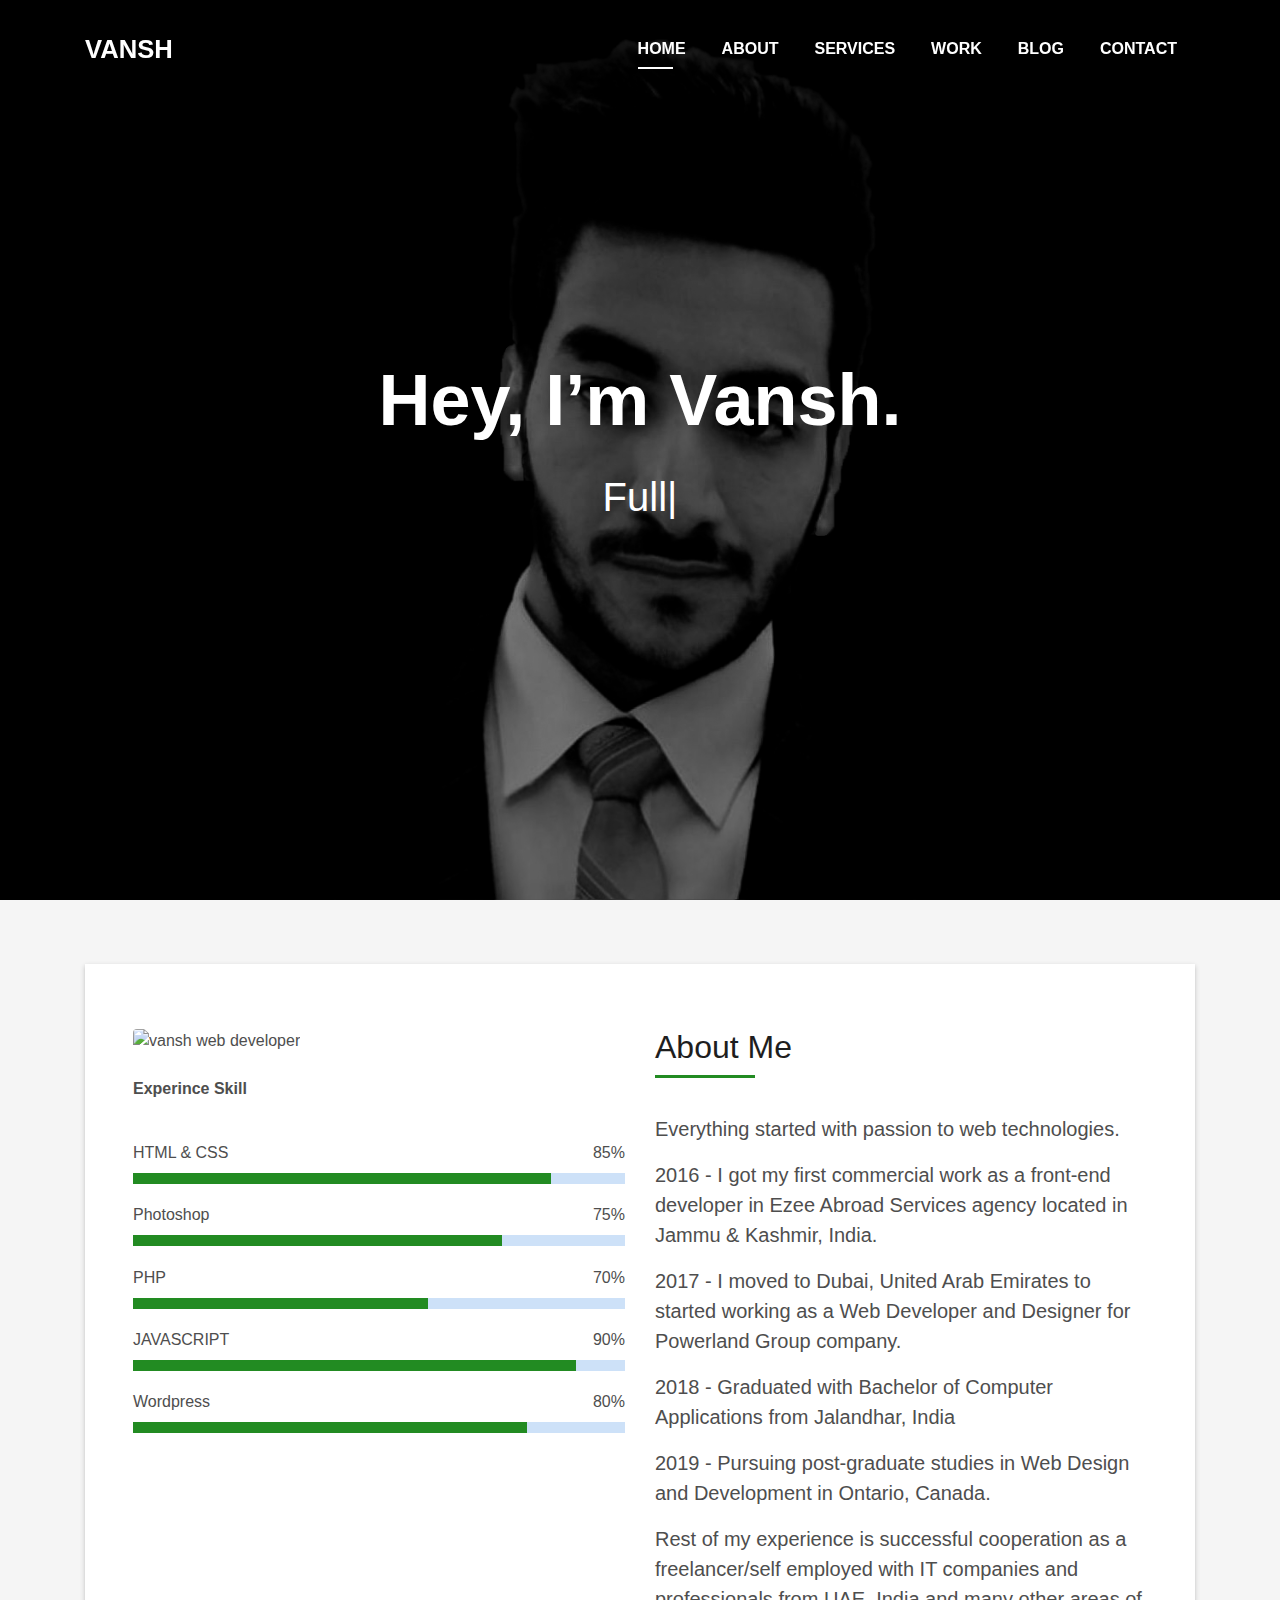
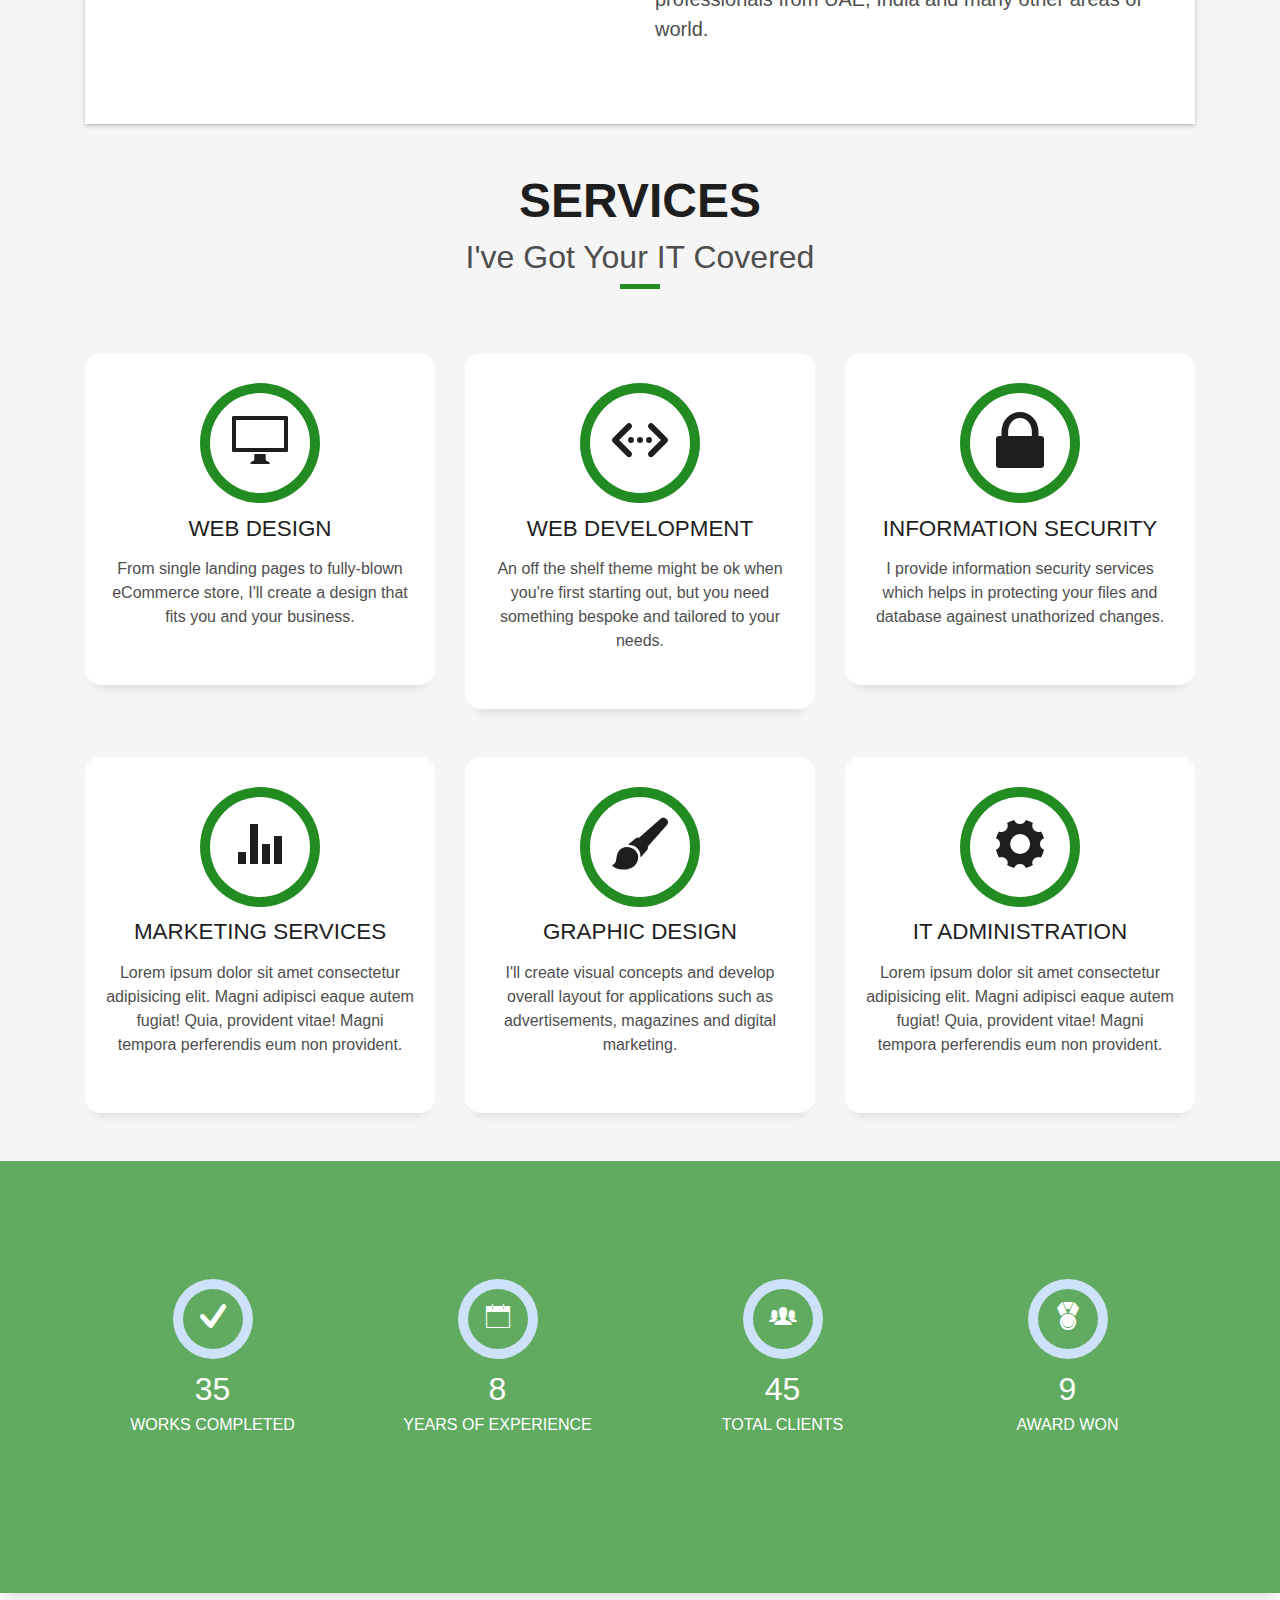
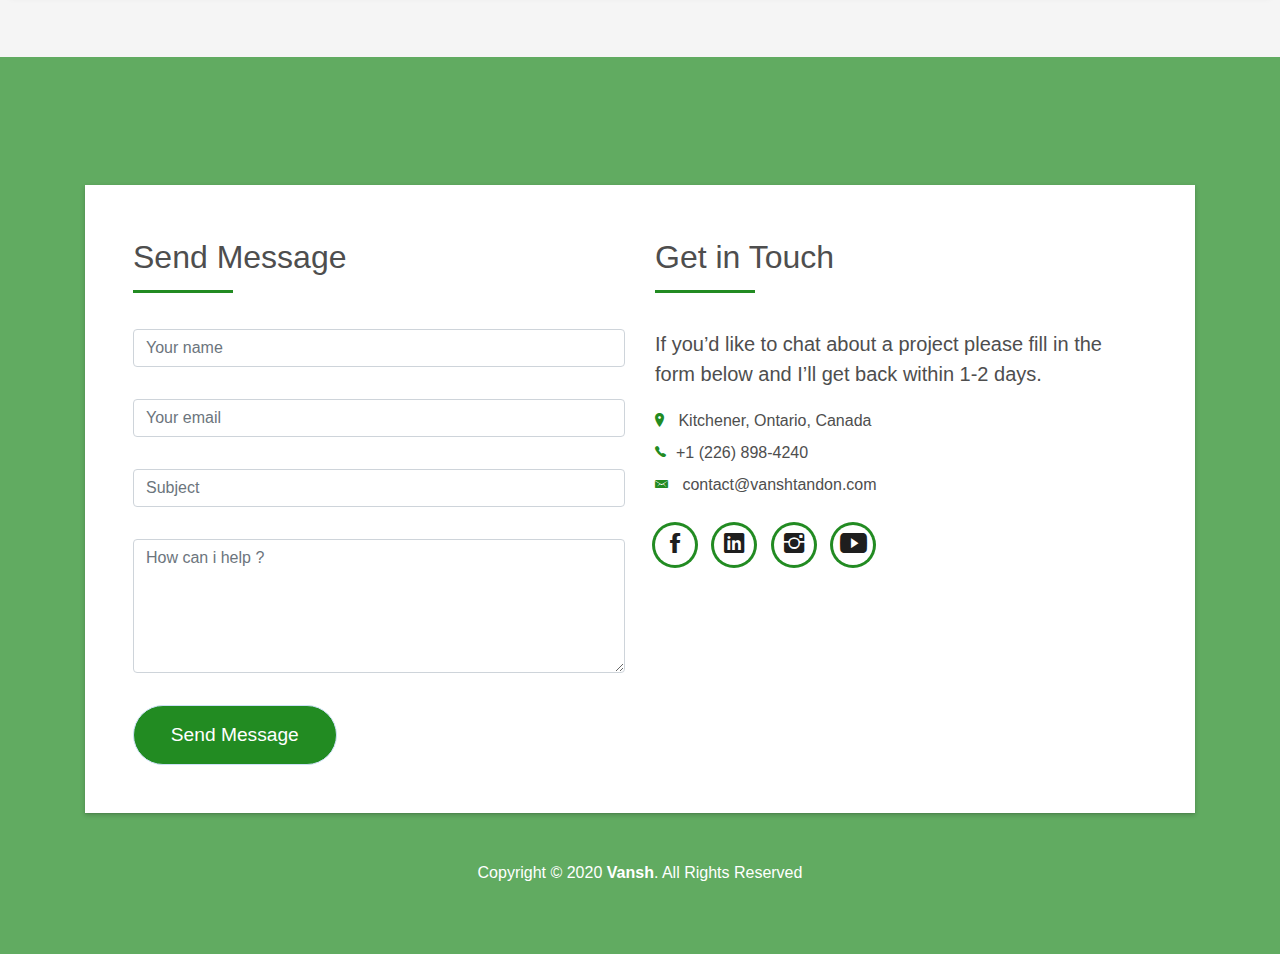
==== commit a2aa10ce: "Update index.html" ====
--- a/index.html
+++ b/index.html
@@ -6,7 +6,7 @@
     <meta content="width=device-width, initial-scale=1.0" name="viewport">
 	<meta name="author" content="Vansh">
     <meta name="description" content="Official Website of Full Stack Web Developer and Designer Vansh, an IT Professional and Cyber Security Expert." />
-	<meta name="keywords" content="Vansh, Web Developer, Web Designer, Digital Marketing Expert, Cyber Security Expert"/>
+	<meta name="keywords" content="Vansh, Web Developer, Web Designer, Digital Marketing Expert, Cyber Security Expert, web developer in kitchener"/>
 
     <link href="img/favicon.png" rel="icon">
     <link href="img/apple-touch-icon.png" rel="apple-touch-icon">
@@ -60,7 +60,13 @@
             <div class="table-cell">
                 <div class="container">
                     <h1 class="intro-title mb-4">Hey, I’m Vansh.</h1>
-                    <p class="intro-subtitle"><span class="text-slider-items">Full Stack Web Developer, Designer,IT Professional,Cyber Security Expert</span><strong class="text-slider"></strong></p>
+                    <p class="intro-subtitle">
+					<span class="text-slider-items">
+					 ,Full Stack Web Developer,Web Designer,IT Professional,Cyber Security Expert
+					</span>
+					<strong class="text-slider">
+					</strong>
+					</p>
                 </div>
             </div>
         </div>
@@ -74,9 +80,9 @@
                         <div class="row">
                             <div class="col-md-6">
                                 <div class="skill-mf">
-                                    <img src="img/vansh.jpeg" class="img-fluid rounded b-shadow-a" alt="vansh">
+                                    <img src="img/vansh.jpeg" class="img-fluid rounded b-shadow-a" alt="vansh web developer">
                                     <br><br>
-                                    <h1>Experince Skill</h1><br>
+                                    <p><b>Experince Skill</b></p><br>
                                     <span>HTML & CSS</span> <span class="pull-right">85%</span>
                                     <div class="progress">
                                         <div class="progress-bar" role="progressbar" style="width: 85%;" aria-valuenow="85" aria-valuemin="0" aria-valuemax="100"></div>
@@ -298,9 +304,9 @@
                             <div class="row">
                                 <div class="col-md-6">
                                     <div class="title-box-2">
-                                        <h1 class="title-left">
+                                        <p class="title-left">
                                             Send Message
-                                        </h1>
+                                        </p>
                                     </div>
                                     <div>
                                         <form action="contact.php" method="post" role="form" class="">
@@ -340,9 +346,9 @@
                                 </div>
                                 <div class="col-md-6">
                                     <div class="title-box-2 pt-4 pt-md-0">
-                                        <h1 class="title-left">
+                                        <p class="title-left">
                                             Get in Touch
-                                        </h1>
+                                        </p>
                                     </div>
                                     <div class="more-info">
                                         <p class="lead">
@@ -357,6 +363,7 @@
                                     <div class="socials">
                                         <ul>
                                             <li><a href="https://www.facebook.com/connect.vansh/"><span class="ico-circle"><i class="ion-social-facebook"></i></span></a></li>
+											<li><a href="https://www.linkedin.com/in/vanshtandon/"><span class="ico-circle"><i class="ion-social-linkedin"></i></span></a></li>
                                             <li><a href="https://www.instagram.com/vansh.tandon/"><span class="ico-circle"><i class="ion-social-instagram"></i></span></a></li>
                                             <li><a href="https://www.youtube.com/channel/UCE0ySFG8ogj8WNNTwVmXNNg"><span class="ico-circle"><i class="ion-social-youtube"></i></span></a></li>
                                         </ul>
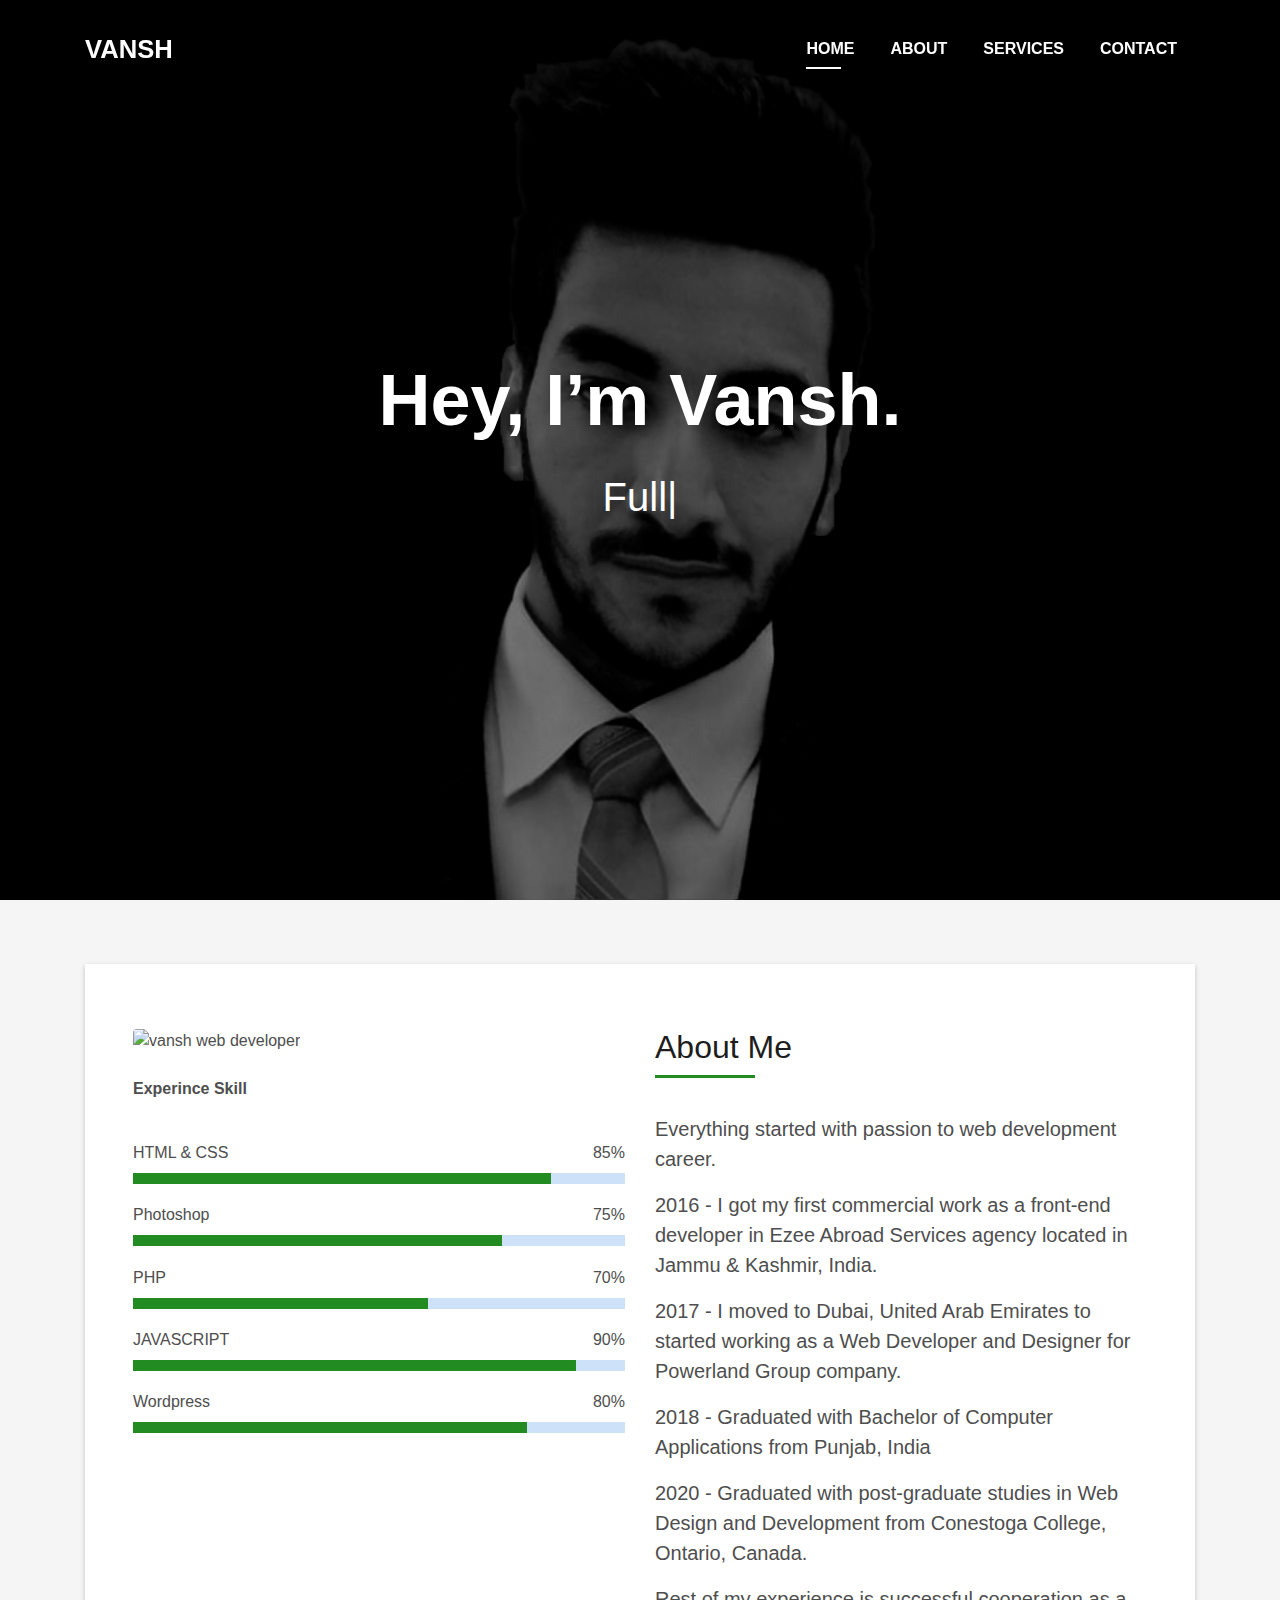
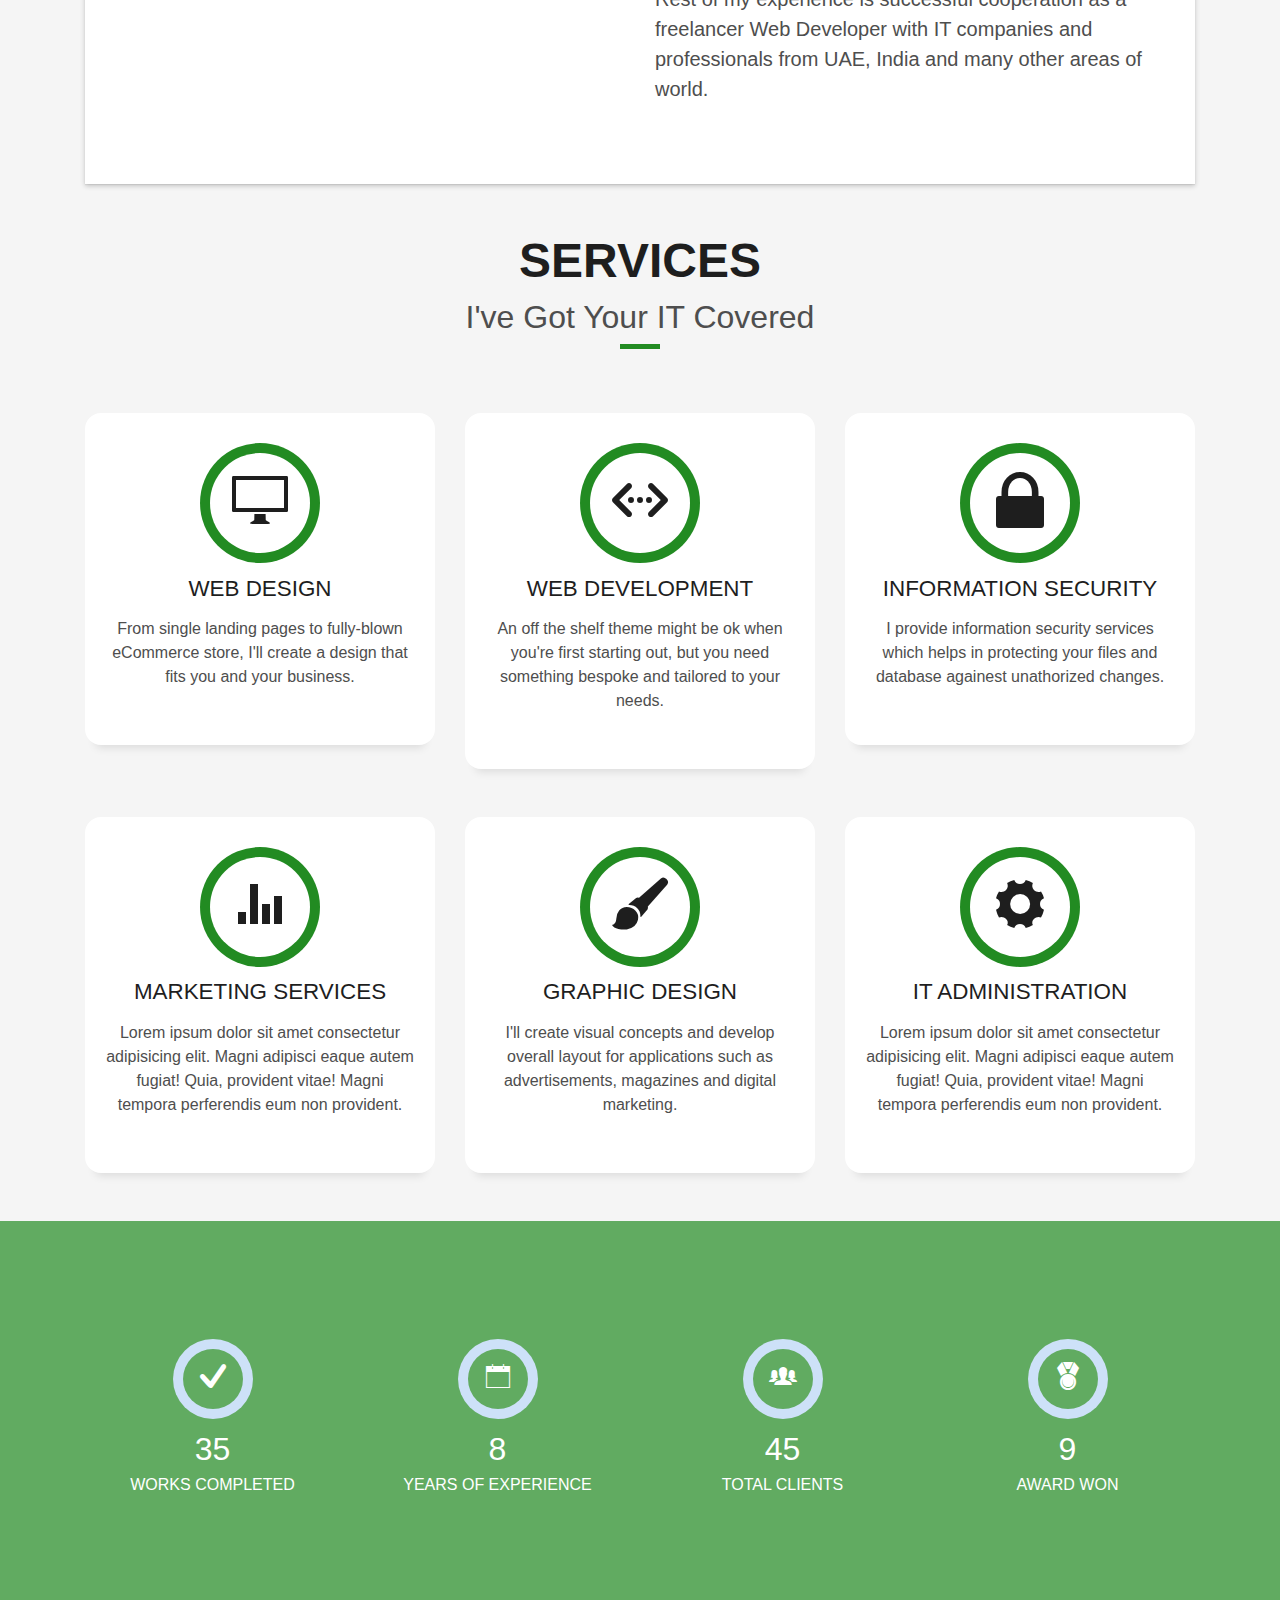
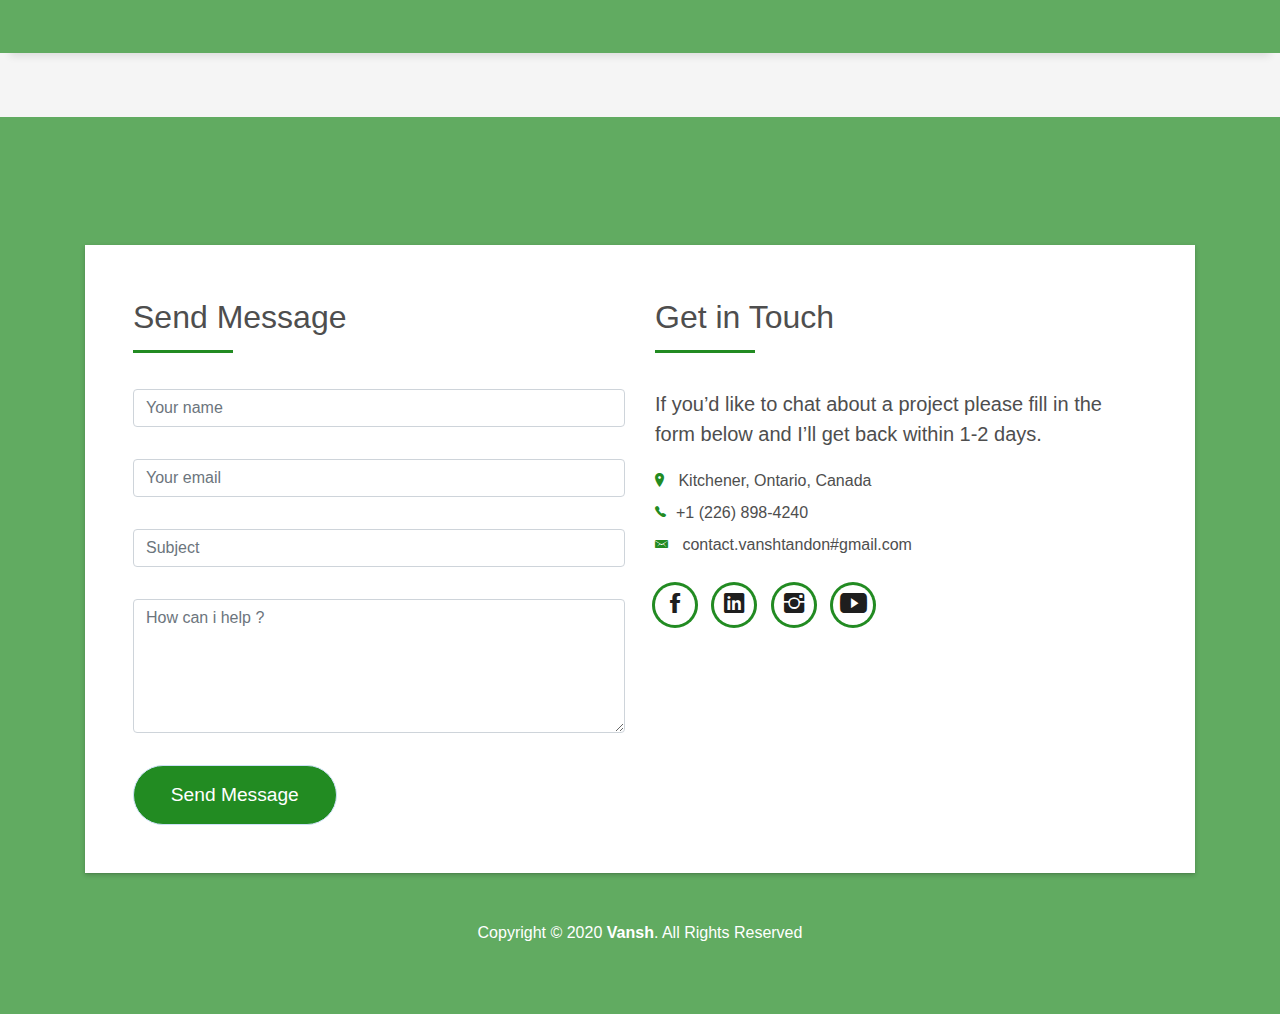
==== commit e9a2fc70: "Update index.html" ====
--- a/index.html
+++ b/index.html
@@ -9,13 +9,11 @@
 	<meta name="keywords" content="Vansh, Web Developer, Web Designer, Digital Marketing Expert, Cyber Security Expert, web developer in kitchener"/>
 
     <link href="img/favicon.png" rel="icon">
-    <link href="img/apple-touch-icon.png" rel="apple-touch-icon">
     <link href="lib/bootstrap/css/bootstrap.min.css" rel="stylesheet">
     <link href="lib/font-awesome/css/font-awesome.min.css" rel="stylesheet">
     <link href="lib/animate/animate.min.css" rel="stylesheet">
     <link href="lib/ionicons/css/ionicons.min.css" rel="stylesheet">
     <link href="lib/owlcarousel/assets/owl.carousel.min.css" rel="stylesheet">
-    <link href="lib/lightbox/css/lightbox.min.css" rel="stylesheet">
     <link href="css/style.css" rel="stylesheet">
 </head>
 
@@ -41,12 +39,6 @@
                         <a class="nav-link js-scroll" href="#service">Services</a>
                     </li>
                     <li class="nav-item">
-                        <a class="nav-link js-scroll" href="#work">Work</a>
-                    </li>
-                    <li class="nav-item">
-                        <a class="nav-link js-scroll" href="#blog">Blog</a>
-                    </li>
-                    <li class="nav-item">
                         <a class="nav-link js-scroll" href="#contact">Contact</a>
                     </li>
                 </ul>
@@ -113,7 +105,7 @@
                                         </h1>
                                     </div>
                                     <p class="lead">
-                                        Everything started with passion to web technologies.
+                                        Everything started with passion to web development career.
                                     </p>
                                     <p class="lead">
                                         2016 - I got my first commercial work as a front-end developer in Ezee Abroad Services agency located in Jammu & Kashmir, India.
@@ -122,13 +114,13 @@
                                         2017 - I moved to Dubai, United Arab Emirates to started working as a Web Developer and Designer for Powerland Group company.
                                     </p>
                                     <p class="lead">
-                                        2018 - Graduated with Bachelor of Computer Applications from Jalandhar, India
-                                    </p>
-                                    <p class="lead">
-                                        2019 - Pursuing post-graduate studies in Web Design and Development in Ontario, Canada.
-                                    </p>
-                                    <p class="lead">
-                                        Rest of my experience is successful cooperation as a freelancer/self employed with IT companies and professionals from UAE, India and many other areas of world.
+                                        2018 - Graduated with Bachelor of Computer Applications from Punjab, India
+                                    </p>
+                                    <p class="lead">
+                                        2020 - Graduated with post-graduate studies in Web Design and Development from Conestoga College, Ontario, Canada.
+                                    </p>
+                                    <p class="lead">
+                                        Rest of my experience is successful cooperation as a freelancer Web Developer with IT companies and professionals from UAE, India and many other areas of world.
                                     </p>
                                 </div>
                             </div>
@@ -304,9 +296,9 @@
                             <div class="row">
                                 <div class="col-md-6">
                                     <div class="title-box-2">
-                                        <p class="title-left">
+                                        <div class="title-left">
                                             Send Message
-                                        </p>
+                                        </div>
                                     </div>
                                     <div>
                                         <form action="contact.php" method="post" role="form" class="">
@@ -357,7 +349,7 @@
                                         <ul class="list-ico">
                                             <li><span class="ion-ios-location"></span> Kitchener, Ontario, Canada</li>
                                             <li><span class="ion-ios-telephone"></span>+1 (226) 898-4240</li>
-                                            <li><span class="ion-email"></span> contact@vanshtandon.com</li>
+                                            <li><span class="ion-email"></span> contact.vanshtandon#gmail.com</li>
                                         </ul>
                                     </div>
                                     <div class="socials">
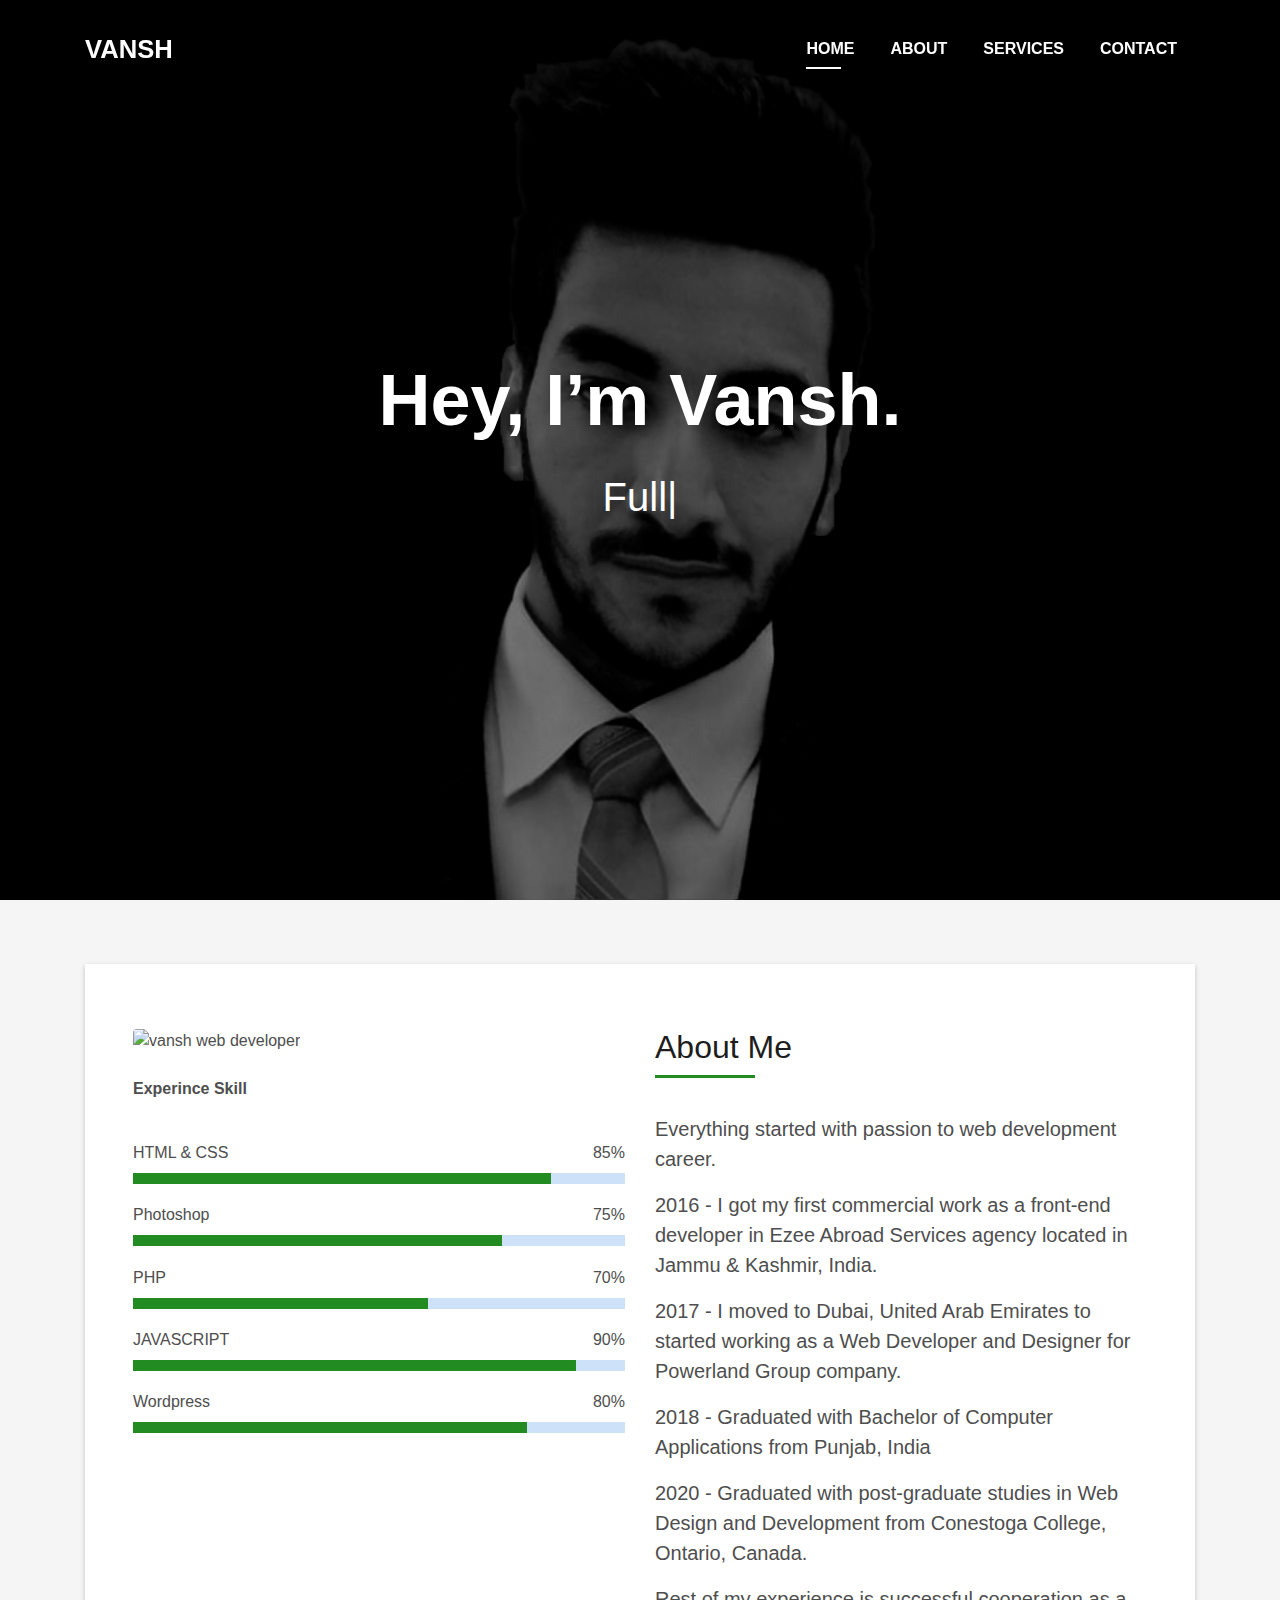
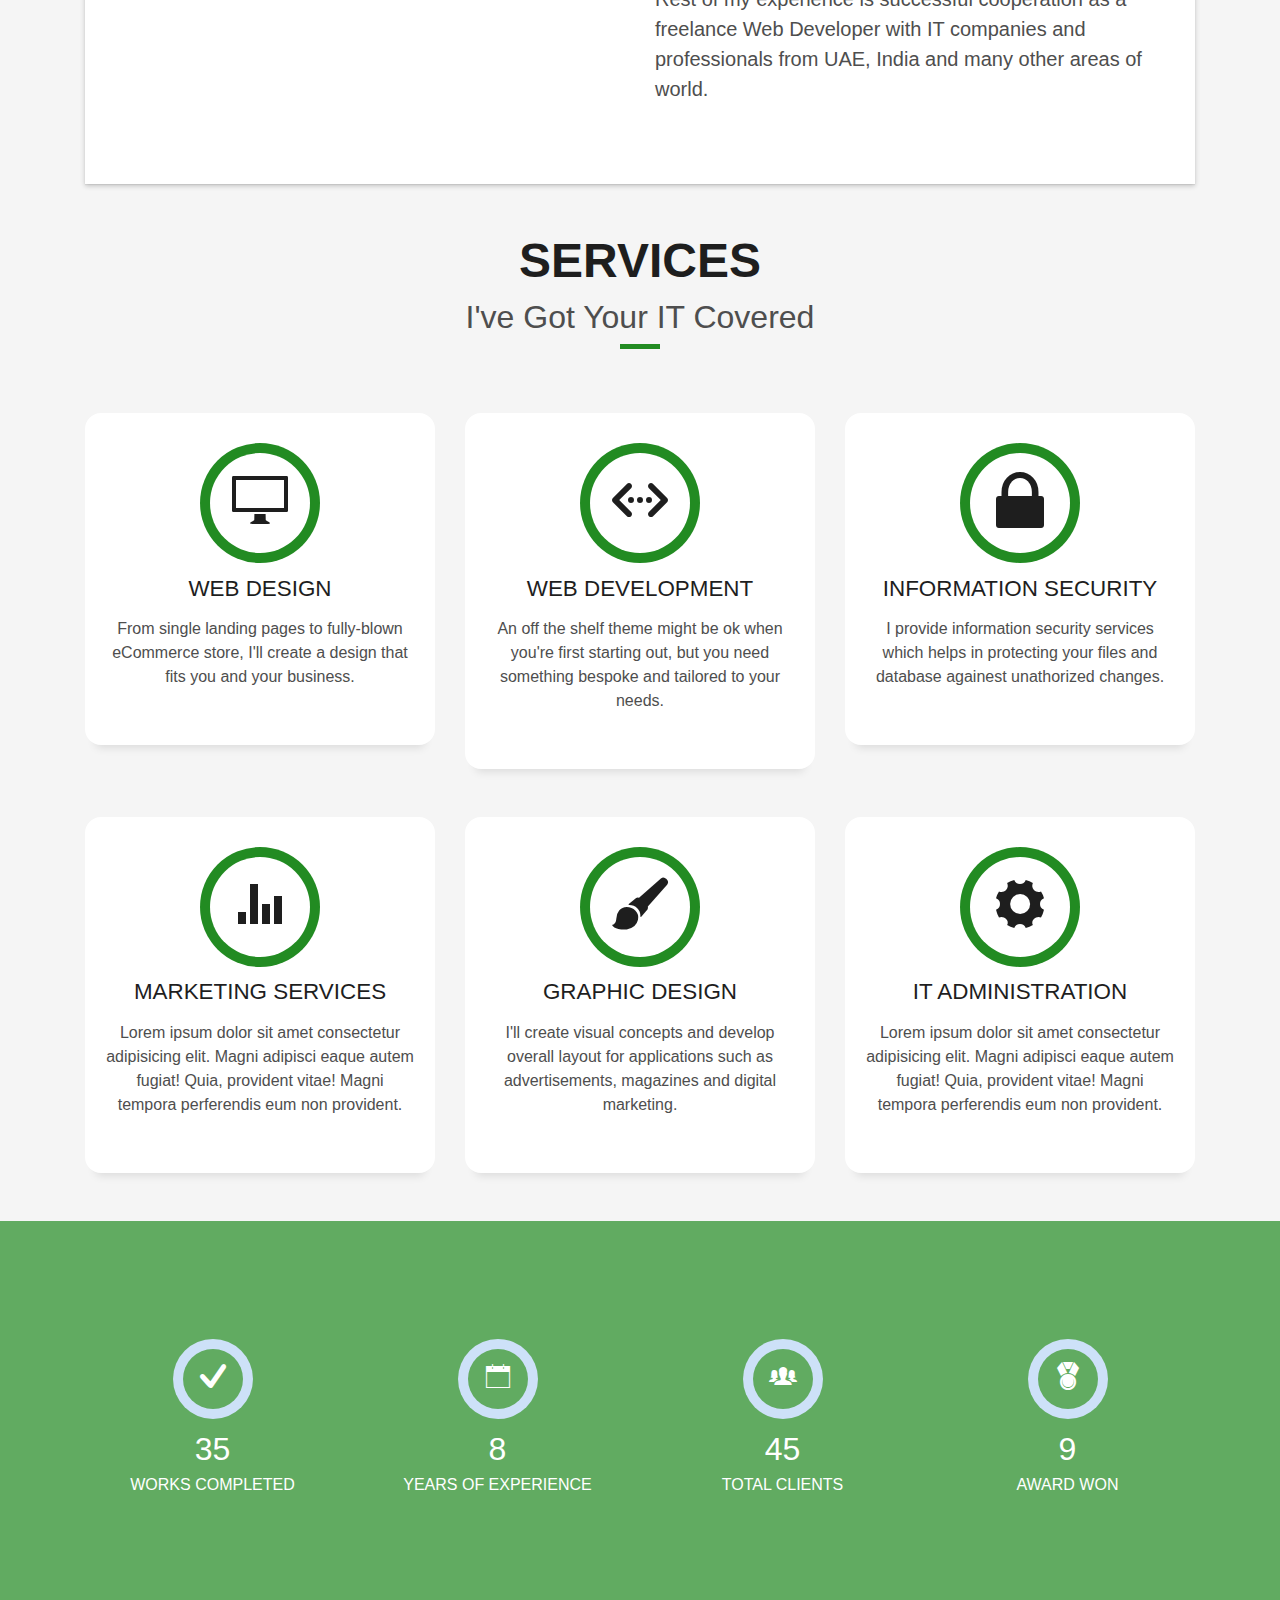
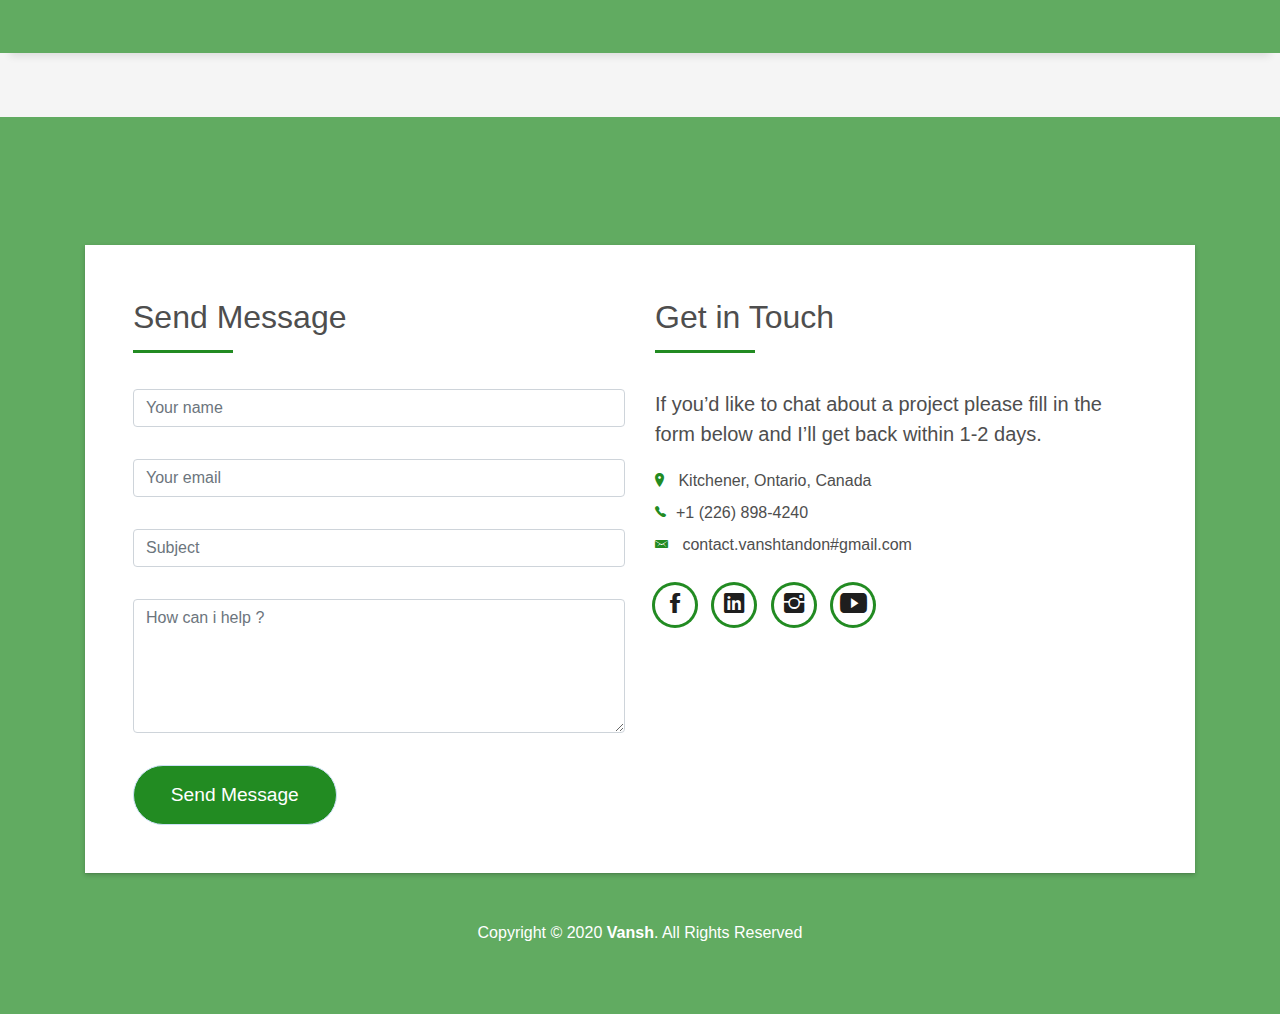
==== commit c3bca892: "Update index.html" ====
--- a/index.html
+++ b/index.html
@@ -6,7 +6,7 @@
     <meta content="width=device-width, initial-scale=1.0" name="viewport">
 	<meta name="author" content="Vansh">
     <meta name="description" content="Official Website of Full Stack Web Developer and Designer Vansh, an IT Professional and Cyber Security Expert." />
-	<meta name="keywords" content="Vansh, Web Developer, Web Designer, Digital Marketing Expert, Cyber Security Expert, web developer in kitchener"/>
+	<meta name="keywords" content="Vansh, Web Developer, Web Designer, Digital Marketing Expert, Cyber Security Expert, web developer in kitchener, web developer portfolio"/>
 
     <link href="img/favicon.png" rel="icon">
     <link href="lib/bootstrap/css/bootstrap.min.css" rel="stylesheet">
@@ -120,7 +120,7 @@
                                         2020 - Graduated with post-graduate studies in Web Design and Development from Conestoga College, Ontario, Canada.
                                     </p>
                                     <p class="lead">
-                                        Rest of my experience is successful cooperation as a freelancer Web Developer with IT companies and professionals from UAE, India and many other areas of world.
+                                        Rest of my experience is successful cooperation as a freelance Web Developer with IT companies and professionals from UAE, India and many other areas of world.
                                     </p>
                                 </div>
                             </div>
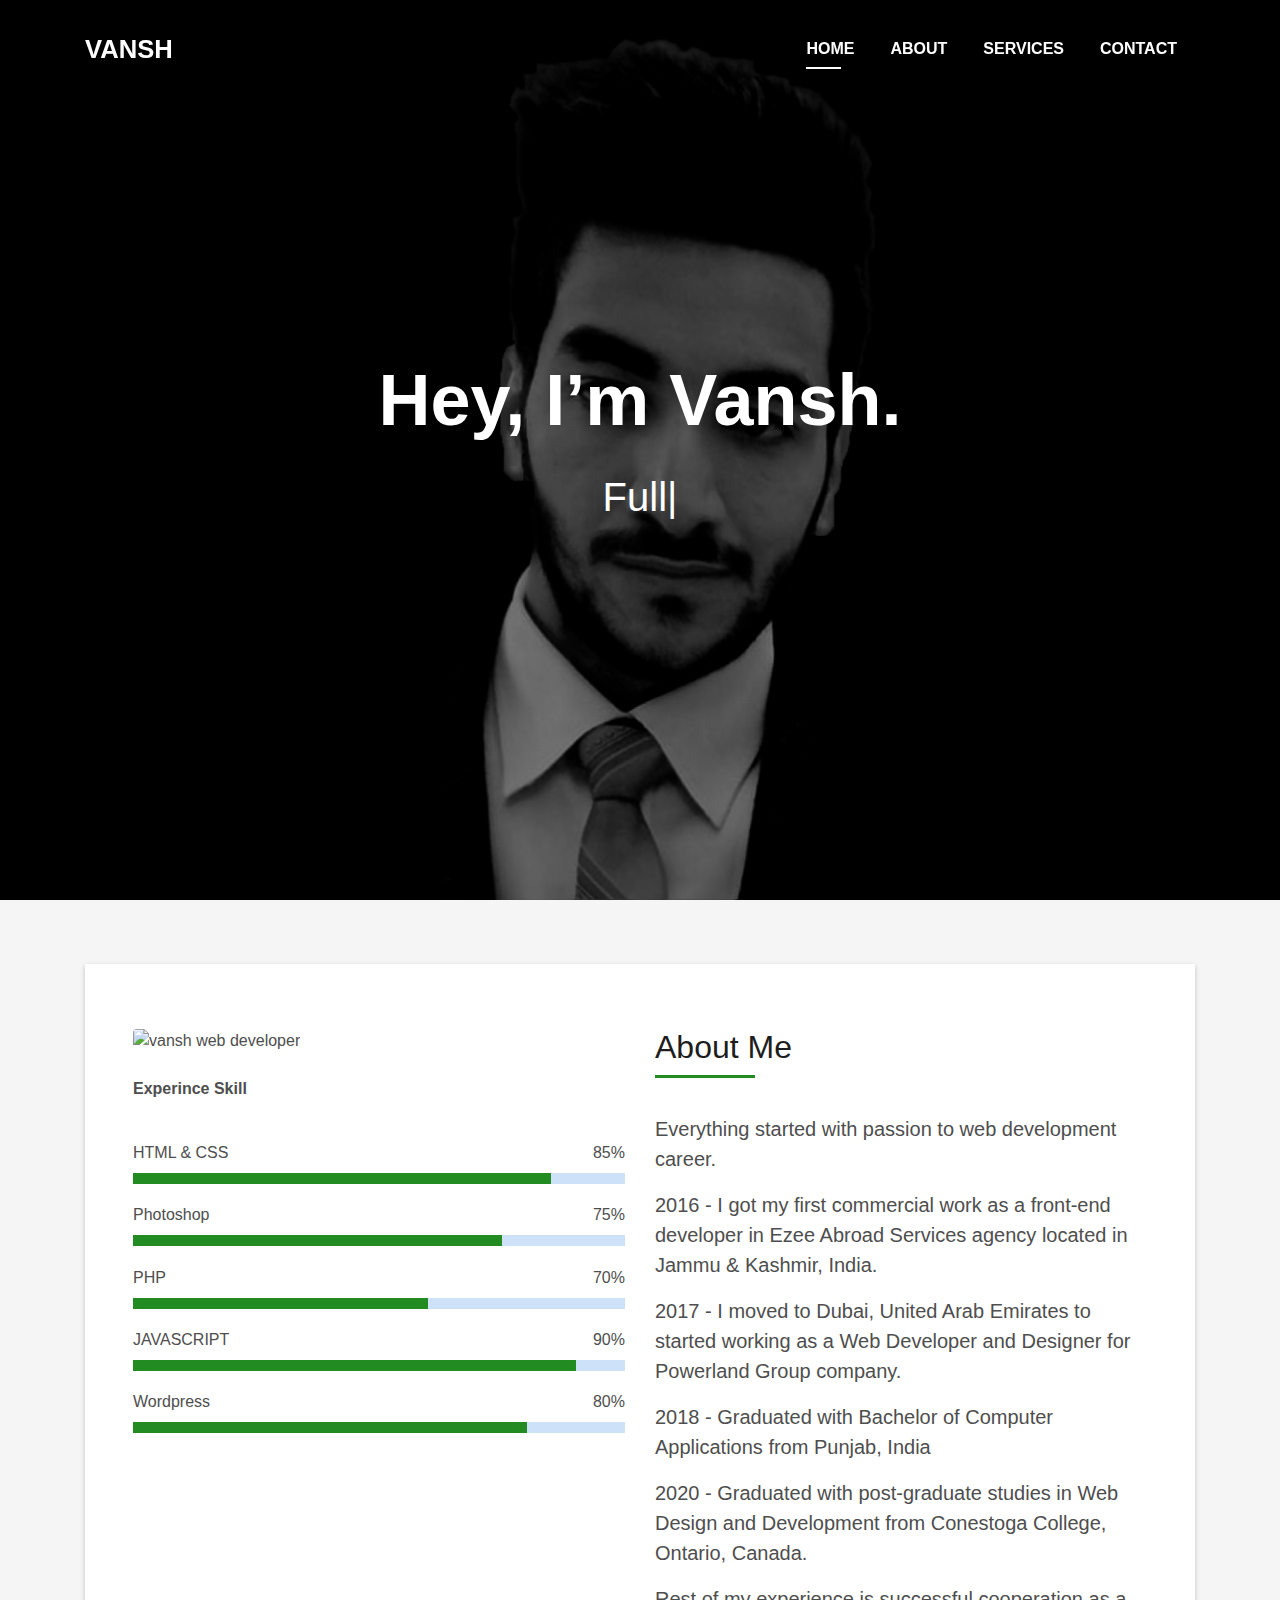
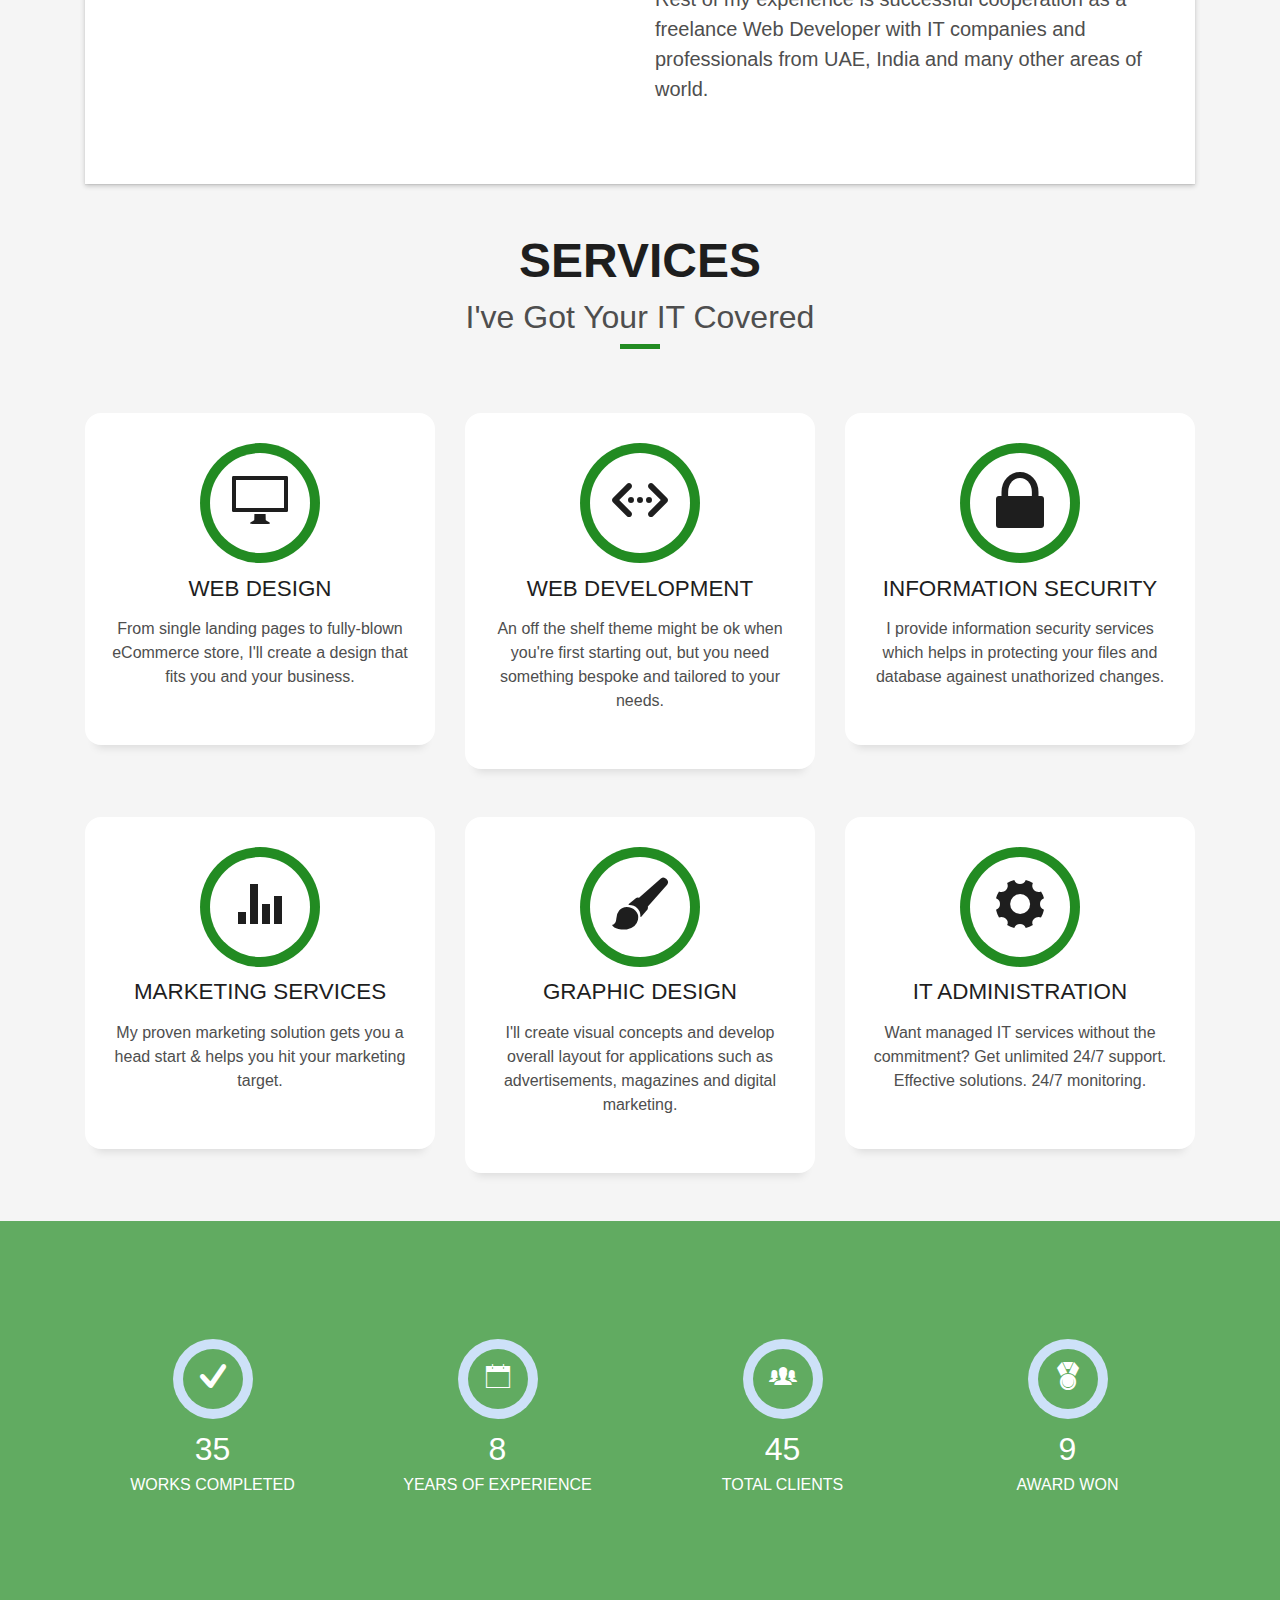
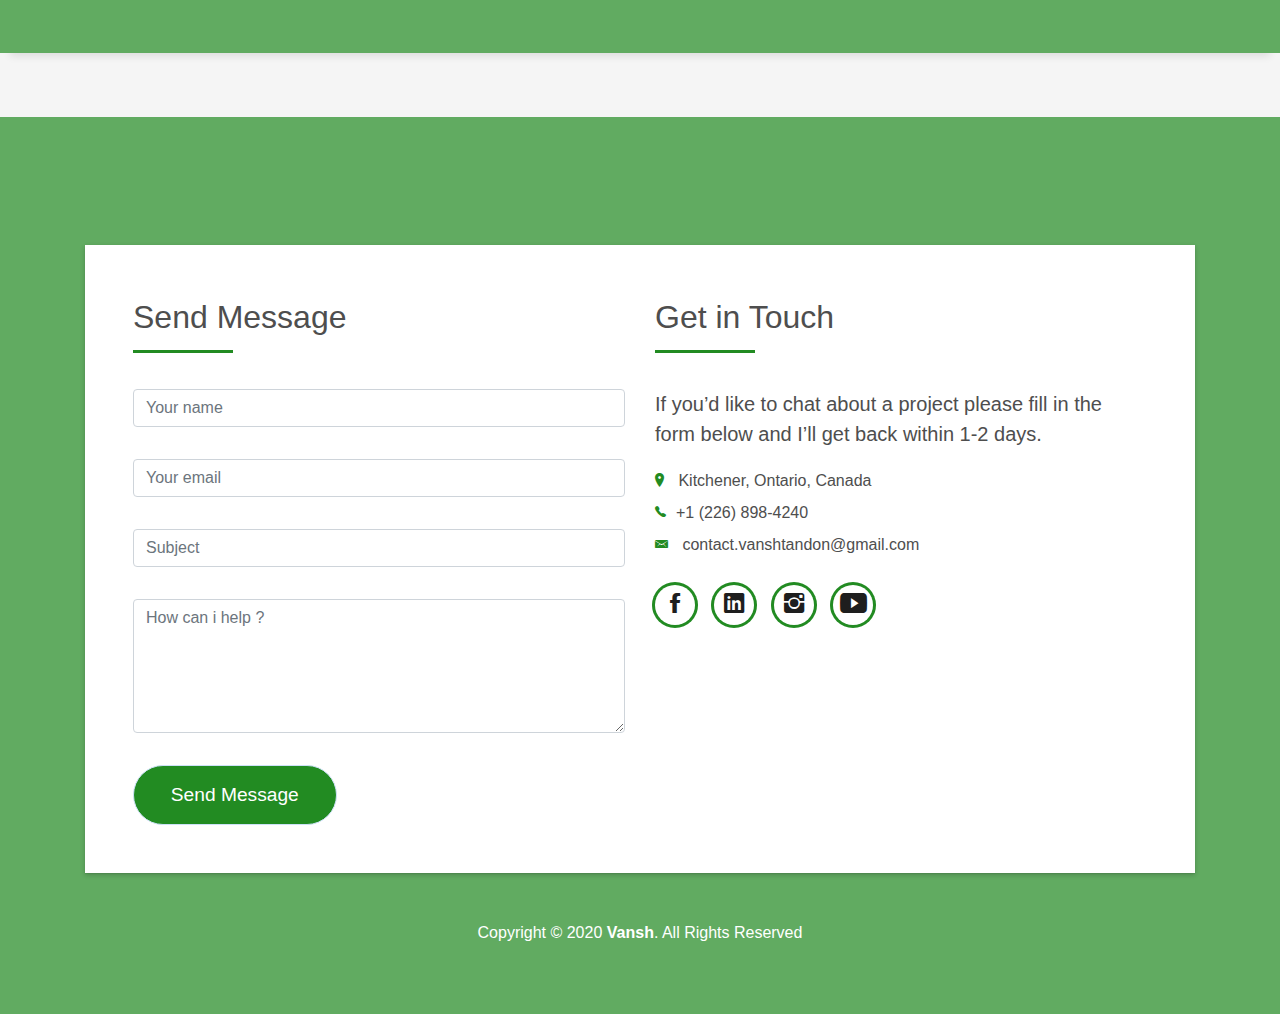
==== commit 1cfe5eb0: "Update index.html" ====
--- a/index.html
+++ b/index.html
@@ -195,9 +195,7 @@
                         <div class="service-content">
                             <h1 class="s-title">Marketing Services</h1>
                             <p class="s-description text-center">
-                                Lorem ipsum dolor sit amet consectetur adipisicing elit. Magni adipisci eaque autem fugiat! Quia,
-                                provident vitae! Magni
-                                tempora perferendis eum non provident.
+                                My proven marketing solution gets you a head start & helps you hit your marketing target.
                             </p>
                         </div>
                     </div>
@@ -223,9 +221,7 @@
                         <div class="service-content">
                             <h1 class="s-title">It Administration</h1>
                             <p class="s-description text-center">
-                                Lorem ipsum dolor sit amet consectetur adipisicing elit. Magni adipisci eaque autem fugiat! Quia,
-                                provident vitae! Magni
-                                tempora perferendis eum non provident.
+                                Want managed IT services without the commitment? Get unlimited 24/7 support. Effective solutions. 24/7 monitoring. 
                             </p>
                         </div>
                     </div>
@@ -301,7 +297,7 @@
                                         </div>
                                     </div>
                                     <div>
-                                        <form action="contact.php" method="post" role="form" class="">
+                                        <form action="index.html" method="post" role="form" class="">
                                             <div id="sendmessage">Your message has been sent. Thank you!</div>
                                             <div id="errormessage"></div>
                                             <div class="row">
@@ -349,7 +345,7 @@
                                         <ul class="list-ico">
                                             <li><span class="ion-ios-location"></span> Kitchener, Ontario, Canada</li>
                                             <li><span class="ion-ios-telephone"></span>+1 (226) 898-4240</li>
-                                            <li><span class="ion-email"></span> contact.vanshtandon#gmail.com</li>
+                                            <li><span class="ion-email"></span> contact.vanshtandon@gmail.com</li>
                                         </ul>
                                     </div>
                                     <div class="socials">
